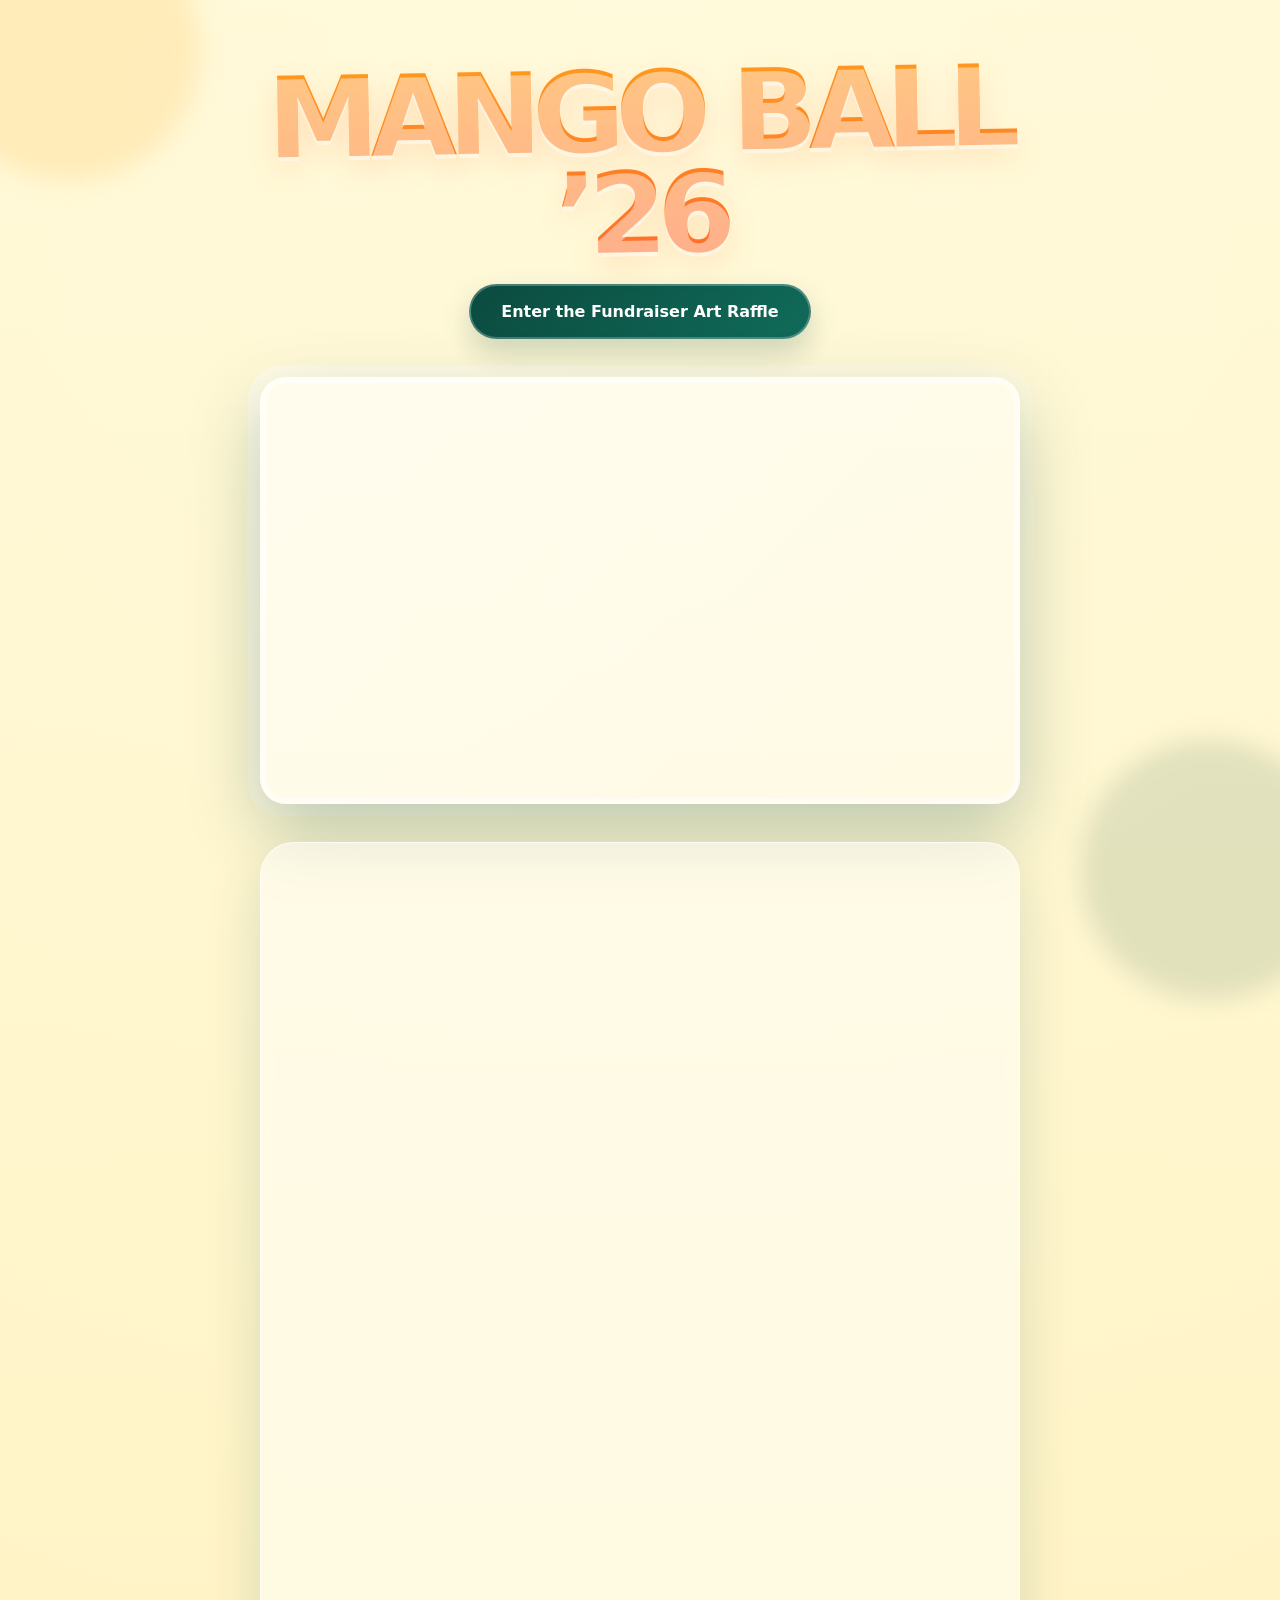
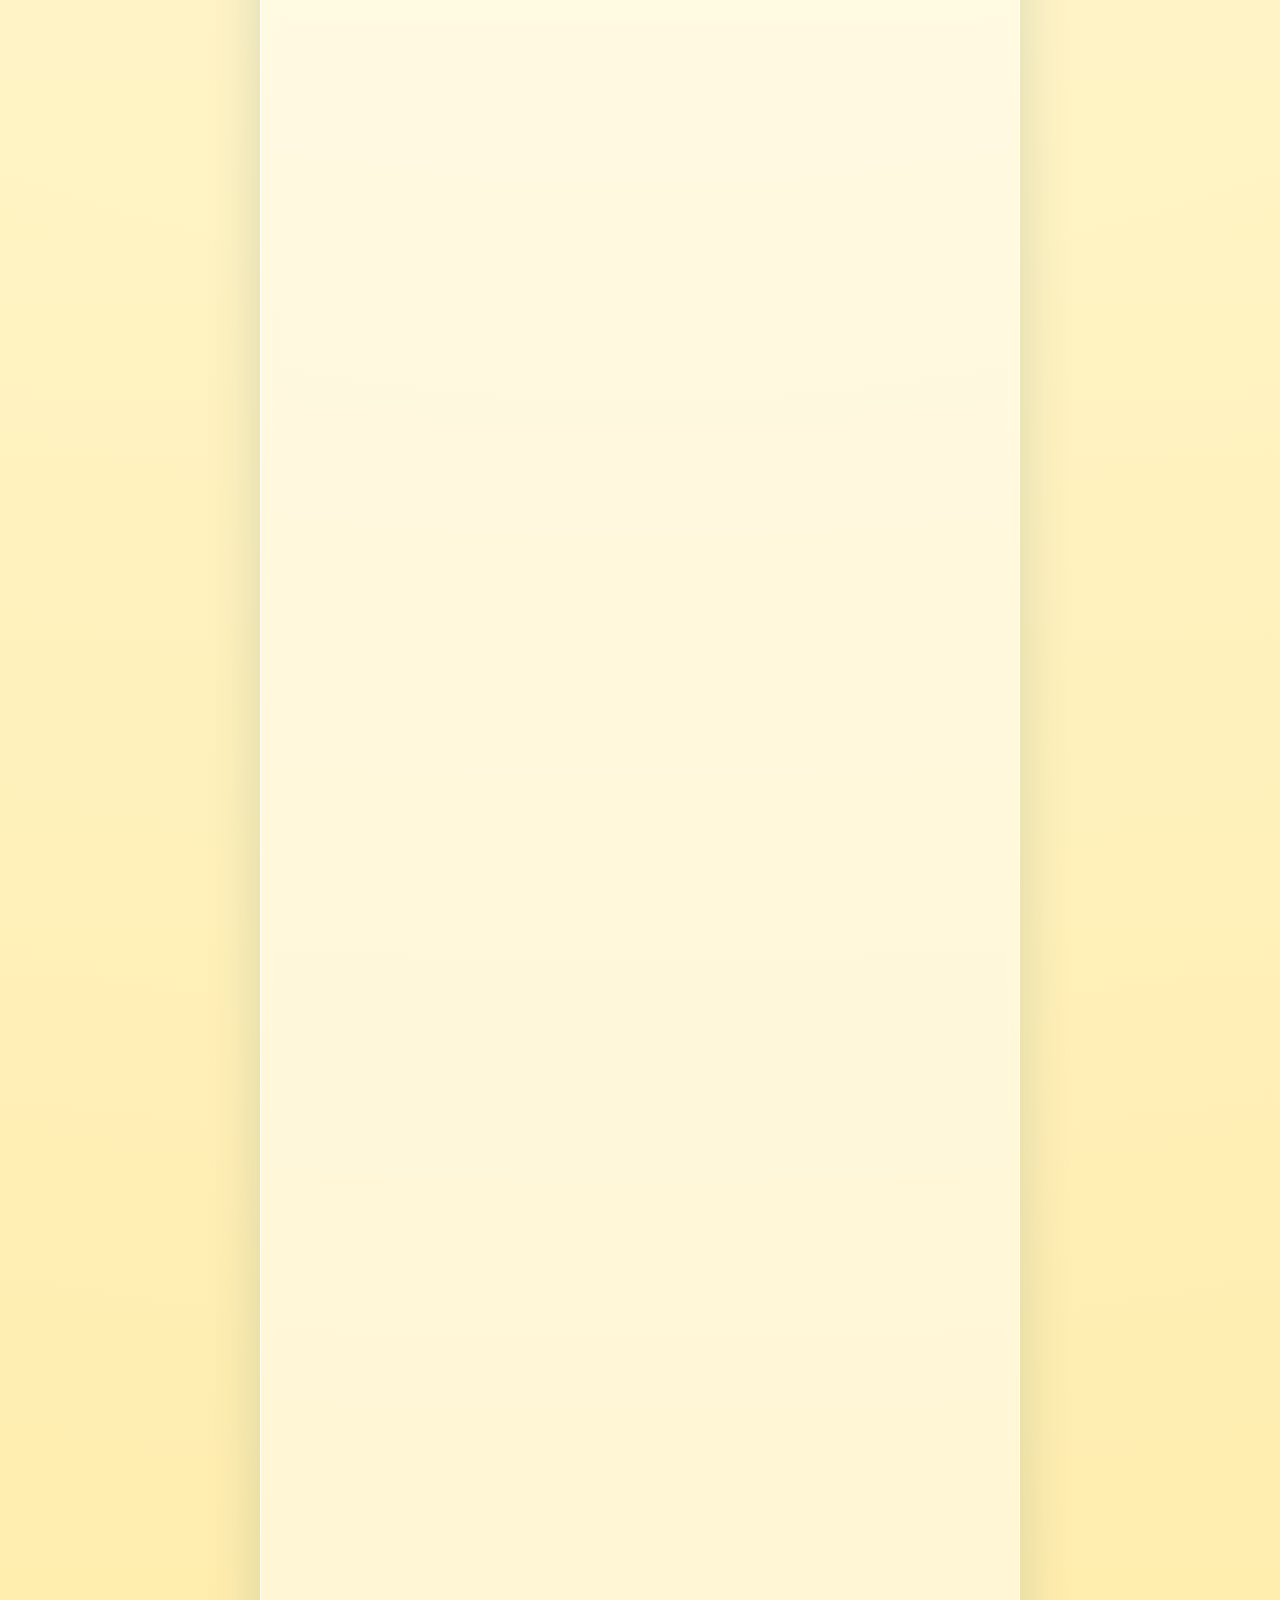
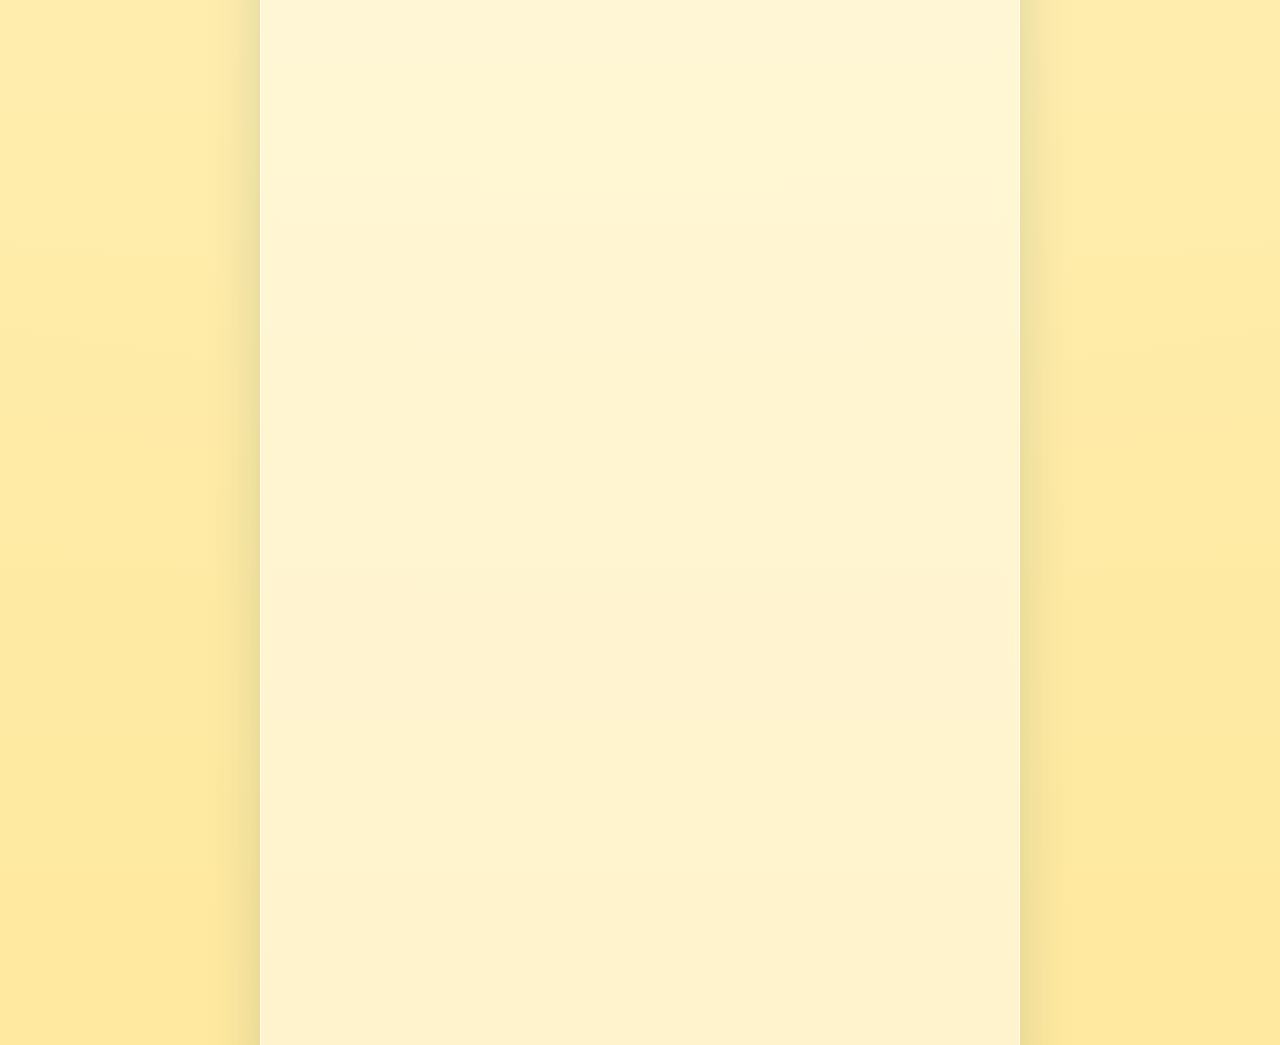
==== index.html @ f04a6823 "Update index.html" ====
<!DOCTYPE html>
<html lang="en">
<head>
  <meta charset="UTF-8" />
  <meta name="viewport" content="width=device-width, initial-scale=1.0" />

  <title>Mango Ball 2026</title>

  <!-- Helps the YouTube embed connect a little faster -->
  <link rel="preconnect" href="https://www.youtube-nocookie.com" />
  <link rel="preconnect" href="https://www.youtube.com" />
  <link rel="preconnect" href="https://i.ytimg.com" />

  <style>
    :root {
      --mango: #ffb32c;
      --orange: #ff7a2f;
      --leaf: #0b4b3f;
    }

    * {
      box-sizing: border-box;
    }

    body {
      margin: 0;
      min-height: 100vh;
      font-family: system-ui, -apple-system, BlinkMacSystemFont, "Segoe UI", sans-serif;
      background:
        radial-gradient(circle at top, rgba(255,255,255,0.35), transparent 40%),
        linear-gradient(180deg, #fff7c8 0%, #ffd76c 100%);
      color: var(--leaf);
      overflow-x: hidden;
    }

    body::before,
    body::after {
      content: "";
      position: fixed;
      width: 260px;
      height: 260px;
      border-radius: 50%;
      filter: blur(12px);
      z-index: -1;
      pointer-events: none;
    }

    body::before {
      top: -80px;
      left: -60px;
      background: rgba(255, 179, 44, 0.18);
    }

    body::after {
      bottom: -100px;
      right: -60px;
      background: rgba(11, 75, 63, 0.12);
    }

    .page {
      width: min(100%, 980px);
      margin: 0 auto;
      padding: 24px 18px 42px;
      text-align: center;
    }

    .top {
      margin-bottom: 28px;
      padding: 20px 12px 4px;
    }

    .eyebrow {
      display: inline-block;
      padding: 9px 16px;
      border-radius: 999px;
      background: rgba(255,255,255,0.5);
      backdrop-filter: blur(6px);
      border: 1px solid rgba(255,255,255,0.65);
      font-size: 0.8rem;
      font-weight: 800;
      letter-spacing: 0.08em;
      text-transform: uppercase;
      box-shadow: 0 10px 24px rgba(255, 179, 44, 0.16);
    }

    h1 {
      margin: 18px 0 20px;
      font-size: clamp(3.3rem, 12vw, 7rem);
      line-height: 0.9;
      letter-spacing: -0.08em;
      text-transform: uppercase;
      background: linear-gradient(180deg, #ff9a1f 0%, #ff6d2d 100%);
      -webkit-background-clip: text;
      -webkit-text-fill-color: transparent;
      text-shadow:
        0 4px 0 rgba(255,255,255,0.45),
        0 12px 30px rgba(255, 122, 47, 0.18);
      transform: rotate(-1deg);
    }

    .button {
      display: inline-block;
      padding: 16px 30px;
      border-radius: 999px;
      background: linear-gradient(135deg, var(--leaf), #106b59);
      color: white;
      text-decoration: none;
      font-weight: 800;
      font-size: 1rem;
      box-shadow: 0 14px 30px rgba(11, 75, 63, 0.2);
      border: 2px solid rgba(255,255,255,0.25);
      transition: transform 0.2s ease, box-shadow 0.2s ease;
    }

    .button:hover {
      transform: translateY(-2px);
      box-shadow: 0 18px 36px rgba(11, 75, 63, 0.28);
    }

    /* Video */
    .video-section {
      width: min(100%, 760px);
      margin: 34px auto 34px;
      position: relative;
    }

    .video-section::before {
      content: "";
      position: absolute;
      inset: -12px;
      border-radius: 34px;
      background: linear-gradient(135deg, rgba(255,255,255,0.4), rgba(255,255,255,0.08));
      z-index: -1;
    }

    .video-frame {
      position: relative;
      width: 100%;
      aspect-ratio: 16 / 9;
      overflow: hidden;
      border-radius: 26px;
      box-shadow: 0 28px 70px rgba(11, 75, 63, 0.28);
      border: 6px solid rgba(255,255,255,0.55);
      background: rgba(255,255,255,0.35);
    }

    .video-frame iframe {
      position: absolute;
      inset: 0;
      width: 100%;
      height: 100%;
      border: 0;
    }

    /* Credits */
    .credits {
      width: min(100%, 760px);
      margin: 38px auto 0;
      padding: 30px 22px;
      border-radius: 34px;
      background: rgba(255,255,255,0.48);
      border: 1px solid rgba(255,255,255,0.72);
      box-shadow: 0 22px 54px rgba(11, 75, 63, 0.16);
      backdrop-filter: blur(6px);
      text-align: left;
      content-visibility: auto;
      contain-intrinsic-size: 1400px;
    }

    .credits h2 {
      margin: 0 0 8px;
      text-align: center;
      font-size: clamp(2.2rem, 7vw, 4.2rem);
      line-height: 0.95;
      letter-spacing: -0.06em;
      text-transform: uppercase;
      color: var(--orange);
    }

    .credits-intro {
      margin: 0 auto 28px;
      max-width: 620px;
      text-align: center;
      font-weight: 750;
      font-size: 1.05rem;
      line-height: 1.45;
    }

    .credits-grid {
      display: grid;
      grid-template-columns: repeat(2, minmax(0, 1fr));
      gap: 18px;
    }

    .credit-card {
      padding: 20px;
      border-radius: 22px;
      background: rgba(255,255,255,0.5);
      border: 1px solid rgba(255,255,255,0.75);
    }

    .credit-card.wide {
      grid-column: 1 / -1;
    }

    .credit-card h3 {
      margin: 0 0 12px;
      color: var(--orange);
      font-size: 1rem;
      letter-spacing: 0.04em;
      text-transform: uppercase;
    }

    .credit-card p,
    .credit-card ul {
      margin: 0;
      font-size: 0.98rem;
      line-height: 1.5;
    }

    .credit-card ul {
      list-style: none;
      padding: 0;
      columns: 2;
      column-gap: 26px;
    }

    .credit-card li {
      break-inside: avoid;
      margin-bottom: 5px;
    }

    .closing {
      margin: 28px auto 0;
      max-width: 720px;
      text-align: center;
      font-weight: 850;
      font-size: 1.15rem;
      line-height: 1.45;
    }

    /* Smaller flyer beneath credits */
    .flyer-wrap {
      width: min(100%, 420px);
      margin: 34px auto 0;
      position: relative;
    }

    .flyer-wrap::before {
      content: "";
      position: absolute;
      inset: -10px;
      border-radius: 28px;
      background: linear-gradient(135deg, rgba(255,255,255,0.4), rgba(255,255,255,0.08));
      z-index: -1;
    }

    .flyer {
      width: 100%;
      display: block;
      border-radius: 20px;
      box-shadow: 0 20px 46px rgba(11, 75, 63, 0.22);
      border: 5px solid rgba(255,255,255,0.55);
    }

    @media (max-width: 700px) {
      .page {
        padding: 14px 8px 28px;
      }

      .top {
        padding: 8px 8px 0;
        margin-bottom: 18px;
      }

      .eyebrow {
        font-size: 0.72rem;
        padding: 8px 13px;
      }

      h1 {
        margin: 14px auto 18px;
        font-size: clamp(2.7rem, 14.5vw, 4.6rem);
        letter-spacing: -0.075em;
        line-height: 0.92;
        max-width: 95vw;
      }

      .button {
        width: min(100%, 360px);
        padding: 15px 20px;
        font-size: 0.95rem;
      }

      .video-section {
        width: min(100%, 360px);
        margin-top: 26px;
        margin-bottom: 30px;
      }

      .video-section::before {
        inset: -7px;
        border-radius: 22px;
      }

      .video-frame {
        border-radius: 16px;
        border-width: 4px;
      }

      .credits {
        width: min(100%, 360px);
        margin-top: 30px;
        padding: 22px 14px;
        border-radius: 24px;
      }

      .credits-grid {
        grid-template-columns: 1fr;
        gap: 14px;
      }

      .credit-card {
        padding: 16px;
        border-radius: 18px;
      }

      .credit-card ul {
        columns: 1;
      }

      .flyer-wrap {
        width: min(100%, 300px);
        margin-top: 28px;
      }

      .flyer-wrap::before {
        inset: -7px;
        border-radius: 22px;
      }

      .flyer {
        border-radius: 16px;
        border-width: 4px;
      }
    }
  </style>
</head>

<body>
  <main class="page">
    <section class="top">
      <h1>Mango Ball ’26</h1>

      <a class="button" href="https://www.zeffy.com/en-US/organizations/mango-ball">
        Enter the Fundraiser Art Raffle
      </a>
    </section>

    <section class="video-section" aria-label="Mango Ball video">
      <div class="video-frame">
        <iframe
          src="https://www.youtube-nocookie.com/embed/F3c6nmSqf4I?rel=0&modestbranding=1&playsinline=1"
          title="Mango Ball video"
          loading="lazy"
          allow="accelerometer; autoplay; clipboard-write; encrypted-media; gyroscope; picture-in-picture; web-share"
          referrerpolicy="strict-origin-when-cross-origin"
          allowfullscreen>
        </iframe>
      </div>
    </section>

    <section class="credits" aria-labelledby="credits-title">
      <h2 id="credits-title">Credits</h2>

      <p class="credits-intro">
        Endless love and gratitude to everyone who helped make the ball happen.
      </p>

      <div class="credits-grid">
        <article class="credit-card">
          <h3>Venue</h3>
          <p>Logan Moises</p>
        </article>

        <article class="credit-card">
          <h3>DJs</h3>
          <ul>
            <li>Cereza</li>
            <li>Pressure Point</li>
            <li>Saturnsarii</li>
            <li>Pink Bone</li>
            <li>Java Plum</li>
            <li>Duun</li>
            <li>Fear of Corners</li>
            <li>Egyptian Helicopter</li>
            <li>Xilla</li>
          </ul>
        </article>

        <article class="credit-card">
          <h3>Flyer</h3>
          <p>Shelby Slayden</p>
        </article>

        <article class="credit-card">
          <h3>Audio Visual</h3>
          <ul>
            <li>Victor Princiotta — Wave Ray Productions</li>
            <li>Gavin J Burnett</li>
            <li>Derek Gabaldon</li>
            <li>Nick Harrington</li>
            <li>Benjamin Chomitz</li>
          </ul>
        </article>

        <article class="credit-card wide">
          <h3>Art</h3>
          <ul>
            <li>Penny Crane — Mango Disco Balls</li>
            <li>Jennie Perri &amp; Fernando Torres — Fortune Booth</li>
            <li>Marlee Gleiberman &amp; Adriana Riley — Mango Tree Sculpture</li>
            <li>Catherine Crotty — Wish Station</li>
            <li>Benjamin Chomitz — Mango Cam photos</li>
            <li>Allyssa Cili — Miniature Bug Mango Disco</li>
            <li>Amanda Lewan — Mango Mirrors</li>
            <li>Sara Haley — Mango-toe Booth</li>
            <li>Cory Penca — Mango Dome</li>
            <li>CC &amp; Shelby Slayden — Syd the Seed</li>
            <li>O, Miami — Mango Poems &amp; Fruit Stickers</li>
            <li>Monica Berra — Fruit picker lamps</li>
            <li>Derek Gabaldon — DJ Booth Spinning Logo Projection</li>
            <li>Francesca Hawthorne — Poem box</li>
            <li>Jared Simon — Make up your own title jared</li>
            <li>Kayla Delacerda — Mango Video Projections</li>
          </ul>
        </article>

        <article class="credit-card">
          <h3>Silent Art Auction</h3>
          <ul>
            <li>Jayme Kaye Gershen</li>
            <li>Orlando Castro</li>
            <li>Magnus Sodamin</li>
            <li>Thomas Bils</li>
            <li>Sam Speed</li>
            <li>Benjamin Chomitz</li>
          </ul>
        </article>

        <article class="credit-card">
          <h3>Decor</h3>
          <ul>
            <li>Catherine Crotty</li>
            <li>Penny Crane</li>
            <li>Derek Gabaldon</li>
            <li>Victor Princiotta — Wave Ray Productions</li>
            <li>Emery Matson</li>
            <li>Logan Moises</li>
            <li>Laura Hinkes</li>
            <li>Marlee Gleiberman</li>
            <li>Adriana Riley</li>
          </ul>
        </article>

        <article class="credit-card">
          <h3>Fundraiser Art Raffle</h3>
          <ul>
            <li>Magnus Sodamin</li>
            <li>James Jackman</li>
            <li>Thomas Bils</li>
            <li>Benjamin Chomitz</li>
          </ul>
        </article>

        <article class="credit-card wide">
          <h3>Food and Drink</h3>
          <ul>
            <li>Sam Kraft — Chawargaritas, coolers, ice &amp; custom color changing mood cups</li>
            <li>Marshall Hendrickson &amp; Valeria Alvarez/Peel — Mango soft serve</li>
            <li>Sam Speed — Empanadas</li>
            <li>CC &amp; Kris Wessel — Sandwiches</li>
            <li>Alan Alarcon/Cardinal Film Lab — Water jugs</li>
            <li>Christian Kamrath &amp; Ana Tarano — Water bottles</li>
            <li>Jennie Perri — Mango jello shots</li>
            <li>Marin Dearie — Tajin jello shots</li>
            <li>Amanda Lewan — Mango sticky rice</li>
            <li>Megan Diaz — Mango fizz</li>
            <li>Natasha Tomchin/Beatriz Chachamovits — Mango cheesecake</li>
            <li>Simon Caicedo/El Bagel — Bagels</li>
            <li>Fernando Diaz — Spanish Tortilla</li>
            <li>Bella Reyes — Boiled peanut mango salsa</li>
            <li>Katie Reid — Beer keg</li>
            <li>Mystery! Who made this? — Butter mochi</li>
            <li>Lucas Cravero — BRĒZ</li>
            <li>Evan Marcus — Chawar</li>
            <li>Jayme Kaye Gershen — Mango bread</li>
            <li>James Jackman — Pizza</li>
            <li>Kelsey Flitter — Lychee martini</li>
            <li>Sarah Hinkes — Mango shells</li>
            <li>Janet Penca — Mango Salsa</li>
            <li>Bagel — Mango cocktail thing</li>
            <li>Adam Gersten — Bar support</li>
          </ul>
        </article>

        <article class="credit-card wide">
          <h3>Set Up</h3>
          <ul>
            <li>Adriana Riley</li>
            <li>Alan Alarcon</li>
            <li>Alejandro Villegas</li>
            <li>Allyssa Cili</li>
            <li>Amanda Lewan</li>
            <li>Ana Paz</li>
            <li>Beatriz Chachamovits</li>
            <li>Bella Reyes</li>
            <li>Benjamin Chomitz</li>
            <li>Bradley Schneider</li>
            <li>Cailen Caplan</li>
            <li>Catherine Crotty</li>
            <li>CC</li>
            <li>Cory Penca</li>
            <li>Derek Gabaldon</li>
            <li>Emery Matson</li>
            <li>Fernando Diaz</li>
            <li>Fernando Torres</li>
            <li>Haiwen</li>
            <li>Hannah Blizzard</li>
            <li>Jared Simon</li>
            <li>Jennie Perri</li>
            <li>Kris Wessel</li>
            <li>Lauren Reilly</li>
            <li>Logan Moises</li>
            <li>Marin Dearie</li>
            <li>Marlee Gleiberman</li>
            <li>Marlon Ammann</li>
            <li>Megan Diaz</li>
            <li>Monica Berra</li>
            <li>Naomi Davis</li>
            <li>Natasha Portuondo</li>
            <li>Nick Harrington</li>
            <li>Penny Crane</li>
            <li>Sam Kraft</li>
            <li>Sam Speed</li>
            <li>Sandy Heyaime</li>
            <li>Sara Haley</li>
            <li>Sarah Hinkes</li>
            <li>Shelby Slayden</li>
            <li>Thomas Bils</li>
          </ul>
        </article>

        <article class="credit-card wide">
          <h3>Break Down and Clean Up</h3>
          <ul>
            <li>Adriana Riley</li>
            <li>Alejandro Villegas</li>
            <li>Alexander Hayes</li>
            <li>Alexis Reynolds</li>
            <li>Amanda Lewan</li>
            <li>Ana Tarano</li>
            <li>Benjamin Chomitz</li>
            <li>Cailen Caplan</li>
            <li>Catherine Crotty</li>
            <li>Corinna Wollmann</li>
            <li>Cory Penca</li>
            <li>Derek Gabaldon</li>
            <li>Fernando Torres</li>
            <li>Haiwen</li>
            <li>Jared Simon</li>
            <li>Jennie Perri</li>
            <li>Lauren Reilly</li>
            <li>Logan Moises</li>
            <li>Marlee Gleiberman</li>
            <li>Megan Diaz</li>
            <li>Monica Berra</li>
            <li>Monica Rasmussen</li>
            <li>Natasha Portuondo</li>
            <li>Nick Harrington</li>
            <li>Penny Crane</li>
            <li>Sam Kraft</li>
            <li>Sam Speed</li>
            <li>Sandy Heyaime</li>
            <li>Sara Haley</li>
            <li>Sarah Hinkes</li>
            <li>Shelby Slayden</li>
            <li>Victor Princiotta</li>
          </ul>
        </article>
      </div>

      <p class="closing">
        If we missed anyone we are sorry and we love you!<br />
        Mango Ball Forever
      </p>
    </section>

    <section class="flyer-wrap" aria-label="Mango Ball flyer">
      <img
        class="flyer"
        src="Mango_Ball2026.JPG"
        alt="Mango Ball 2026 flyer"
        loading="lazy"
        decoding="async"
      />
    </section>
  </main>
</body>
</html>
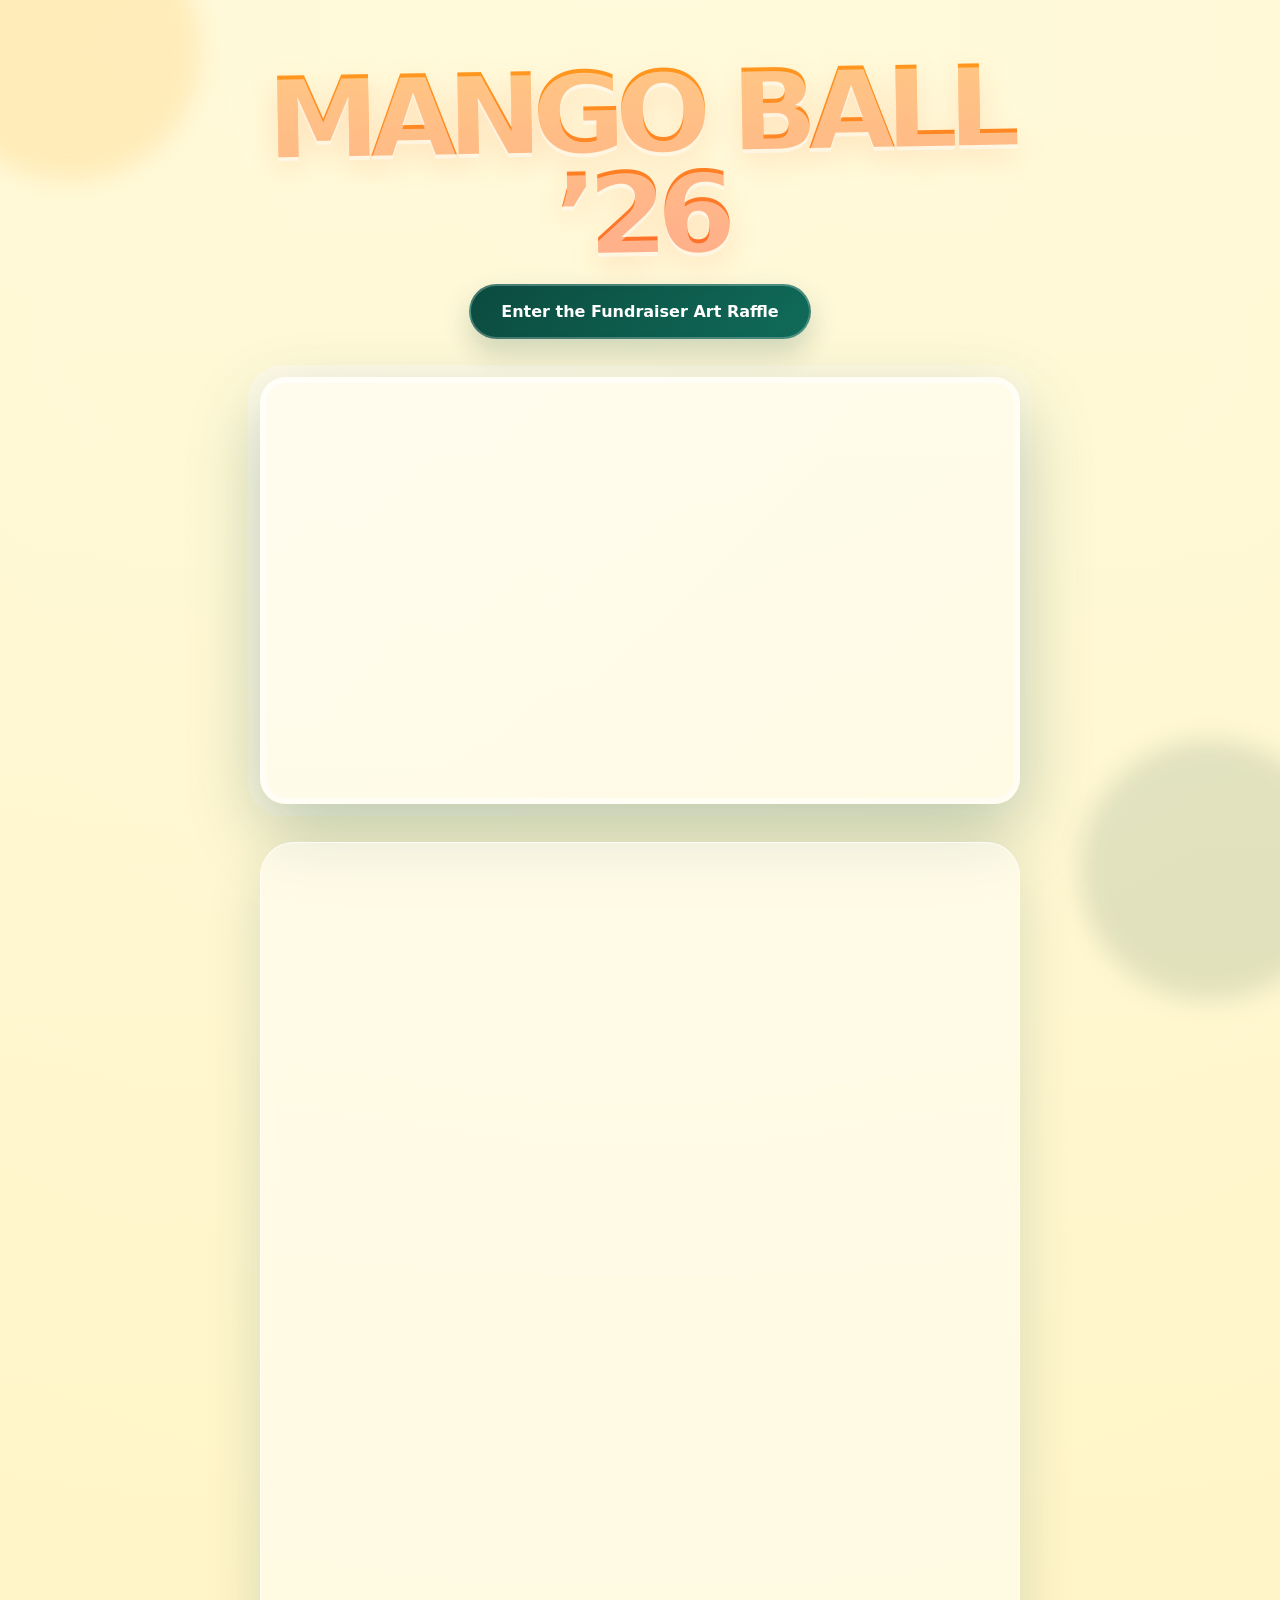
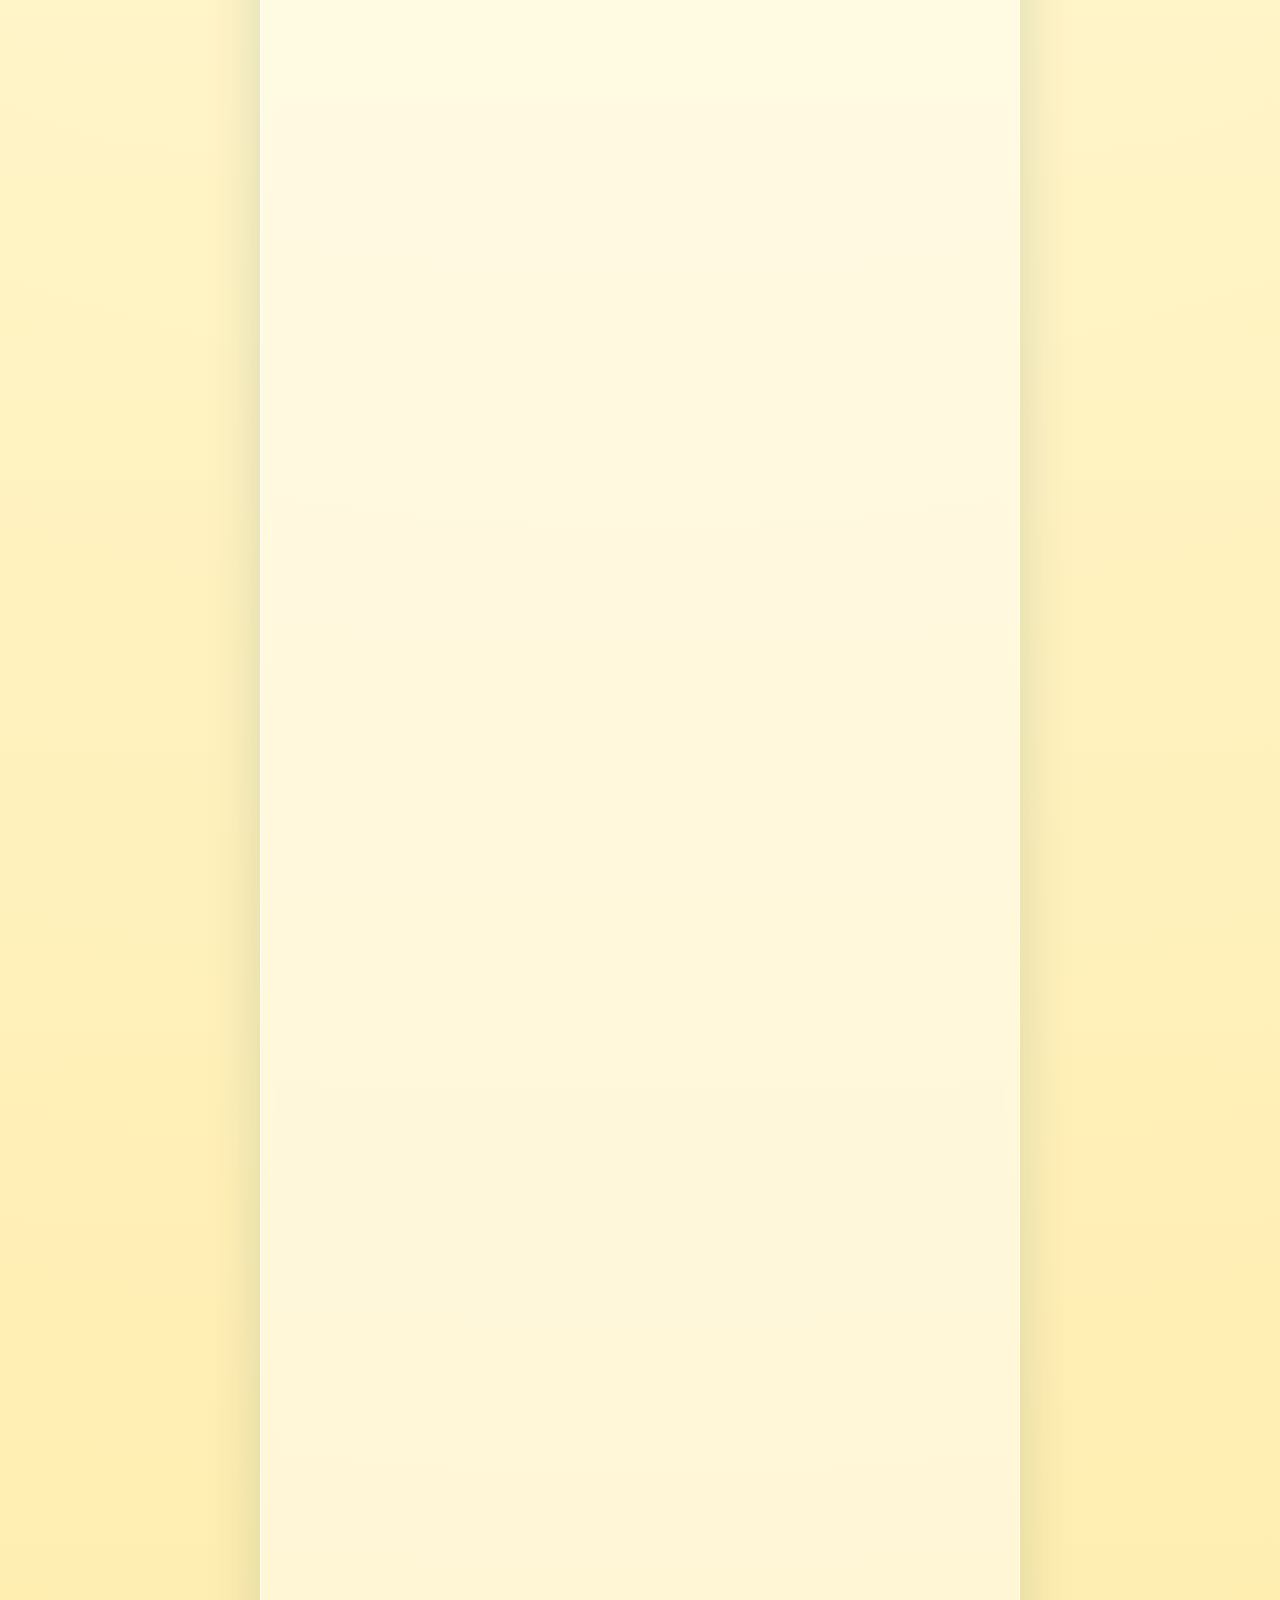
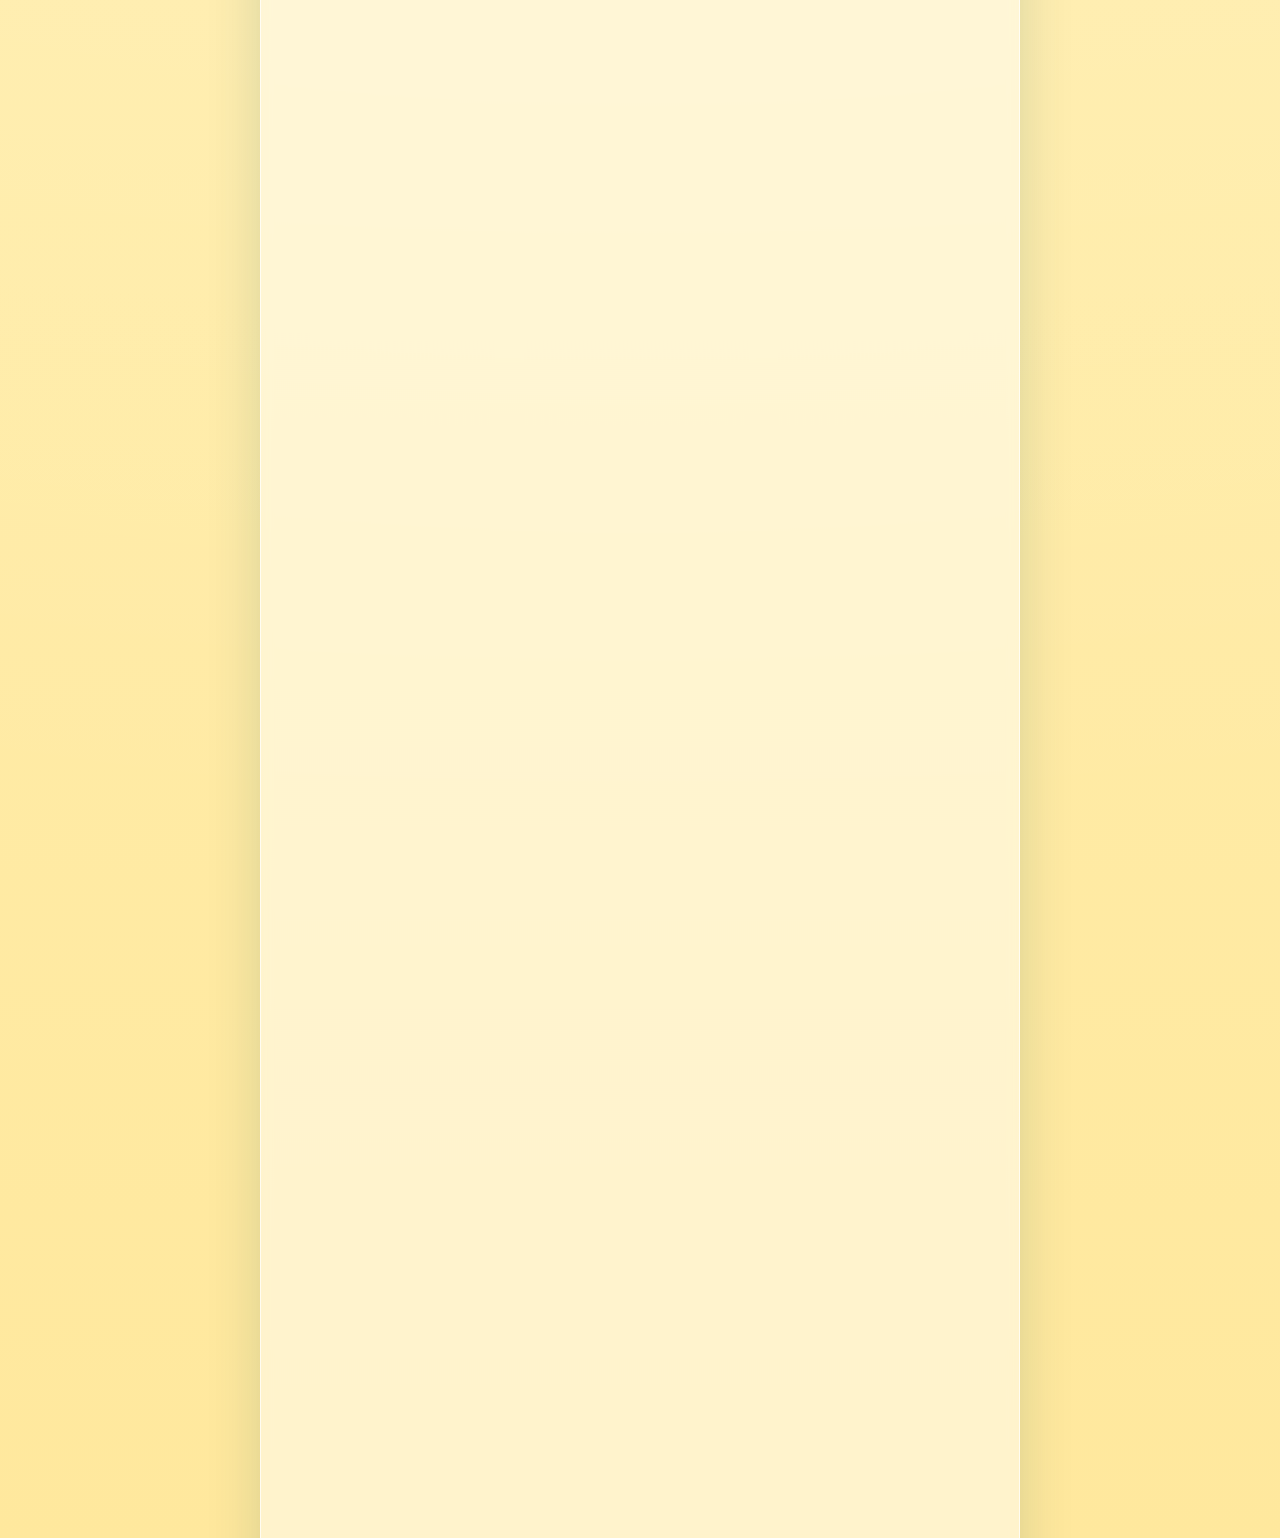
==== commit 13469877: "Update index.html" ====
--- a/index.html
+++ b/index.html
@@ -599,7 +599,7 @@
     <section class="flyer-wrap" aria-label="Mango Ball flyer">
       <img
         class="flyer"
-        src="Mango_Ball2026.JPG"
+        src="Mango_Ball2026small.JPG"
         alt="Mango Ball 2026 flyer"
         loading="lazy"
         decoding="async"
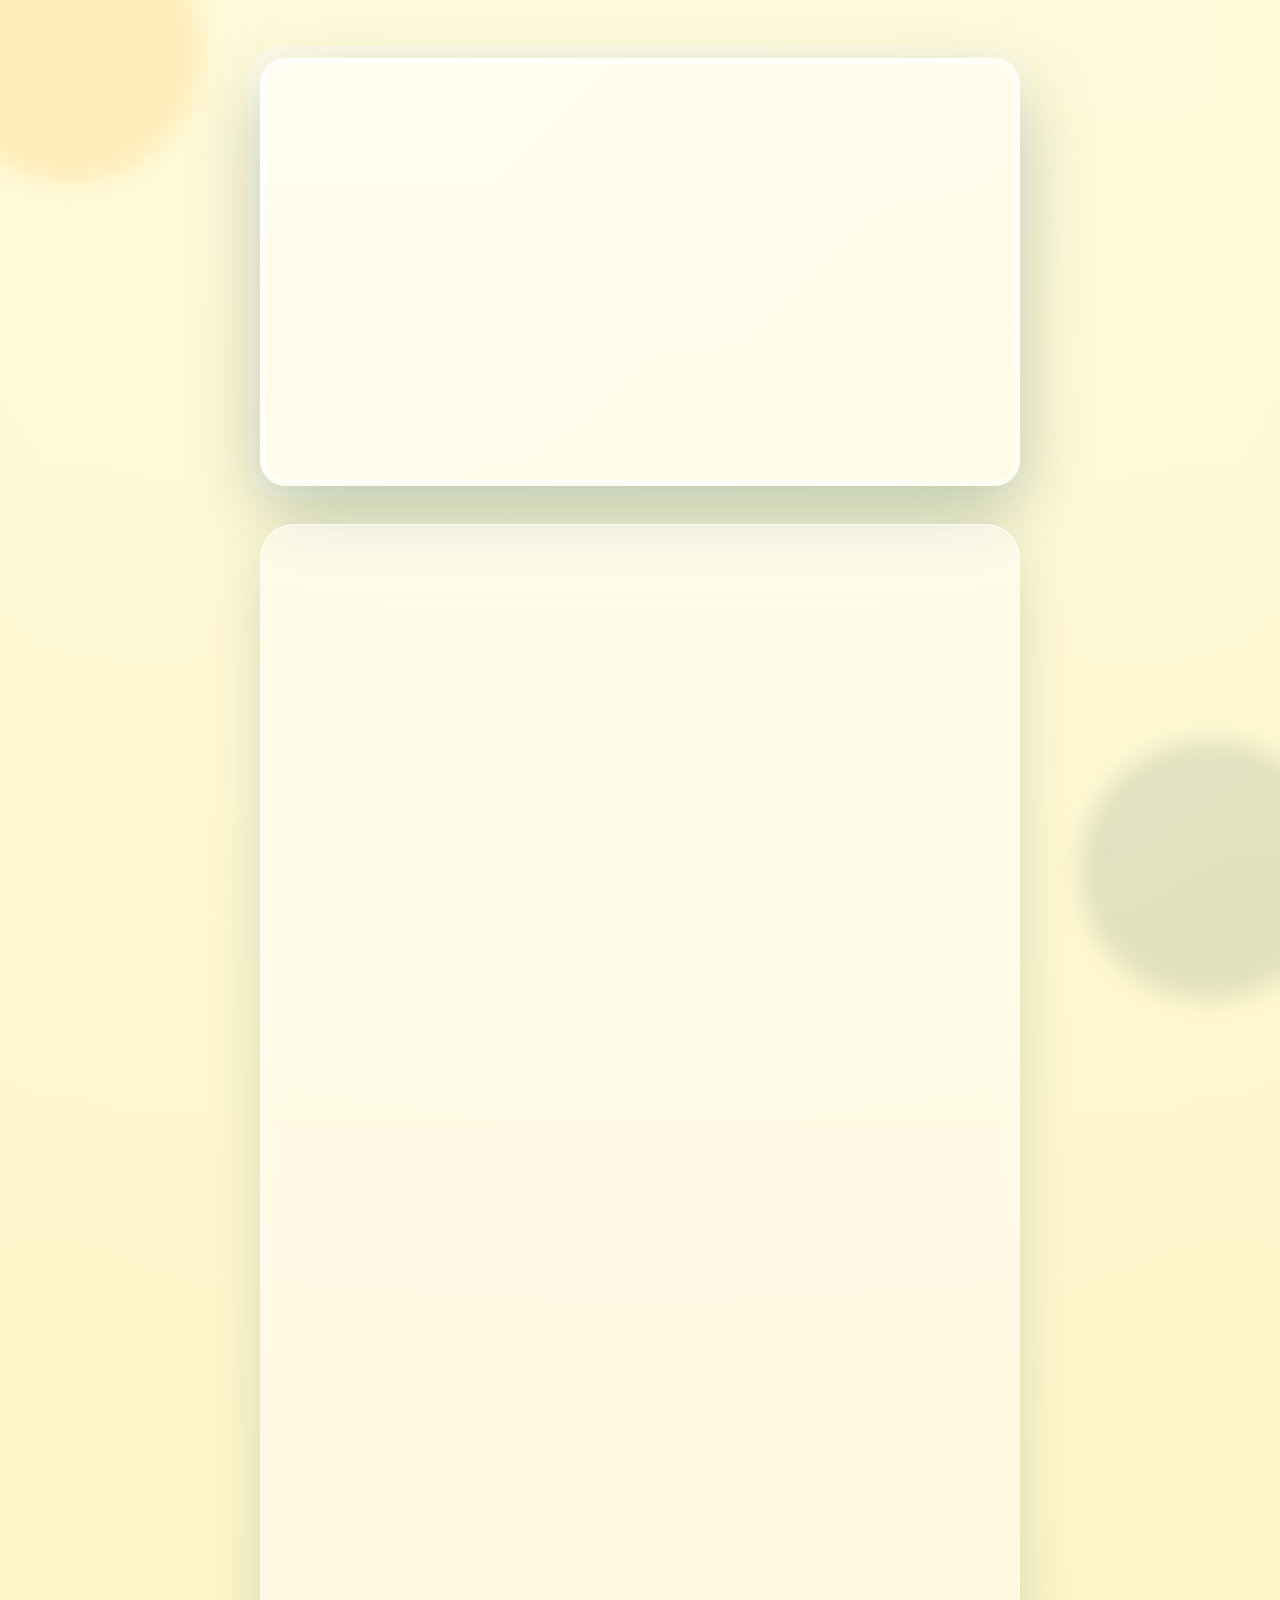
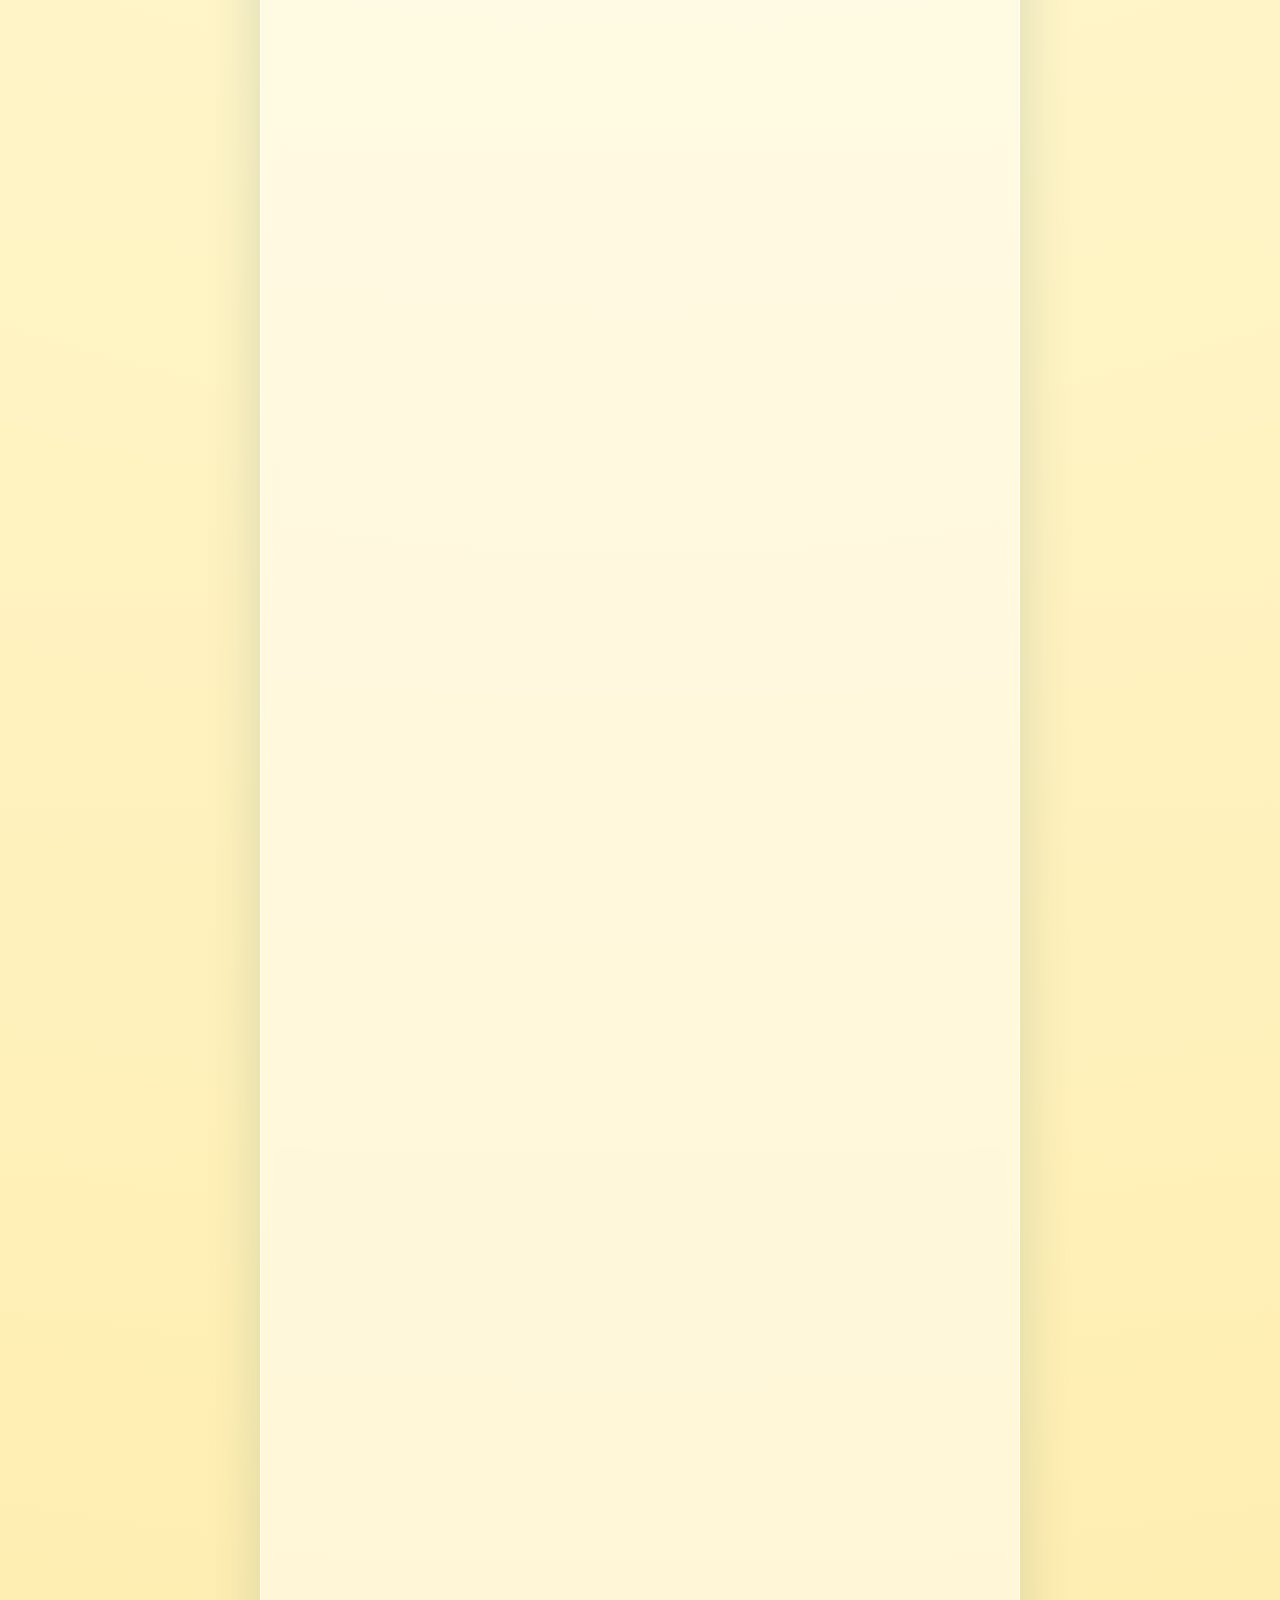
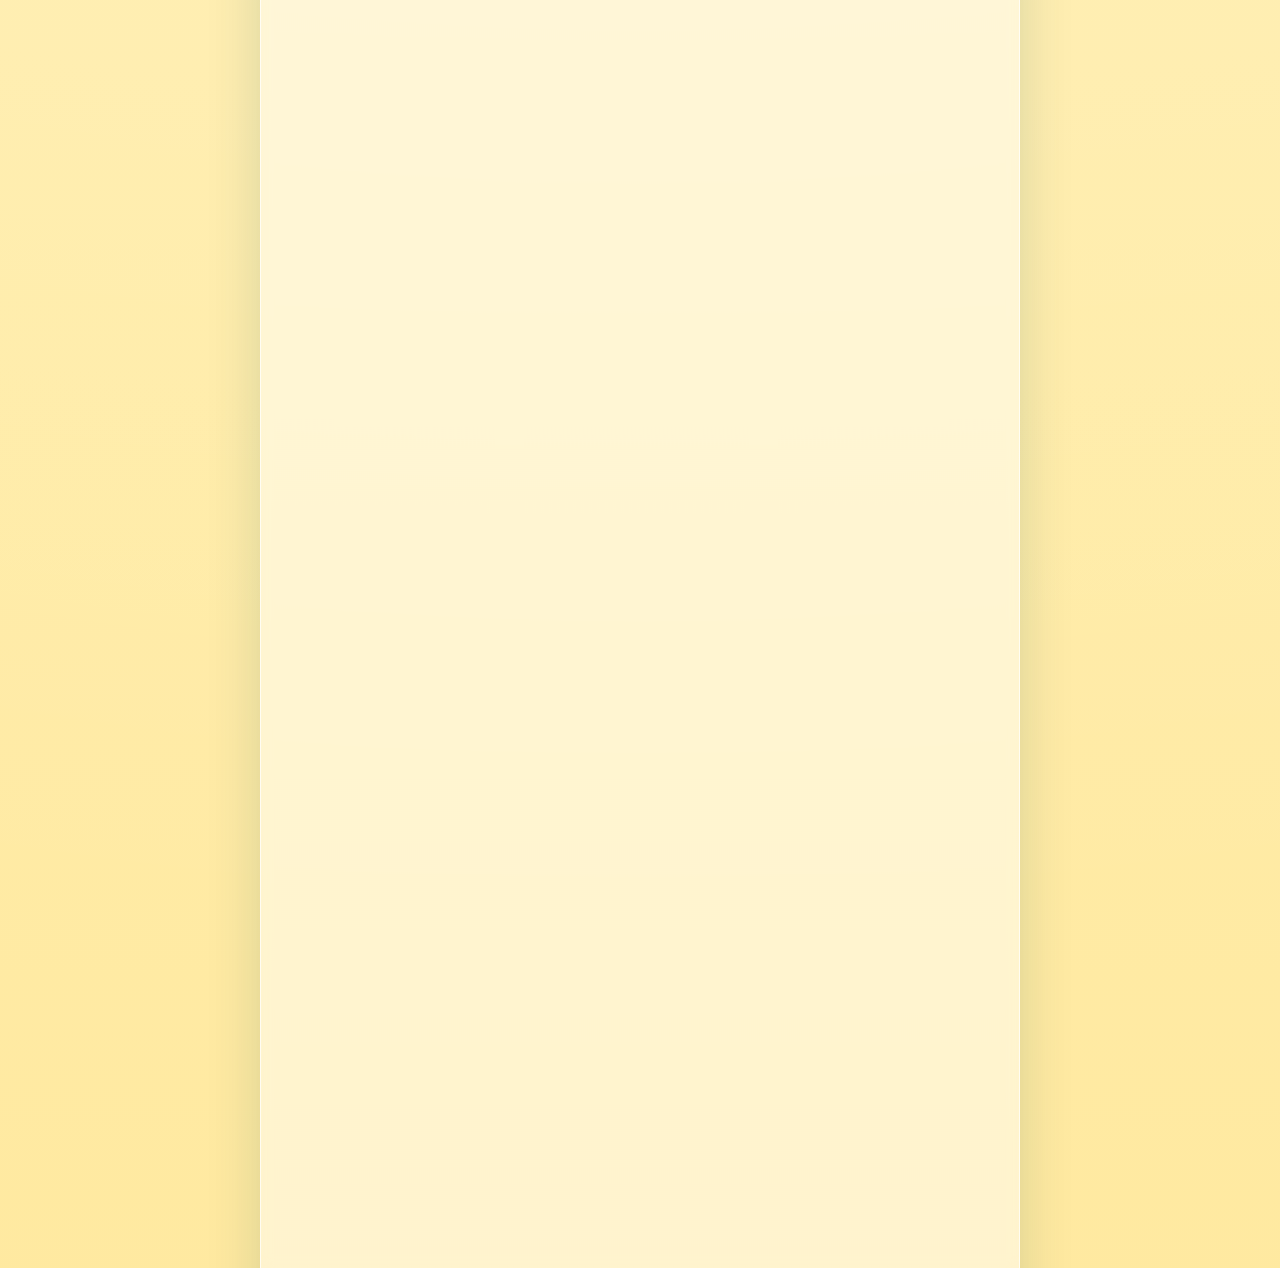
==== commit 209f36fa: "Update index.html" ====
--- a/index.html
+++ b/index.html
@@ -349,13 +349,6 @@
 
 <body>
   <main class="page">
-    <section class="top">
-      <h1>Mango Ball ’26</h1>
-
-      <a class="button" href="https://www.zeffy.com/en-US/organizations/mango-ball">
-        Enter the Fundraiser Art Raffle
-      </a>
-    </section>
 
     <section class="video-section" aria-label="Mango Ball video">
       <div class="video-frame">
@@ -374,7 +367,7 @@
       <h2 id="credits-title">Credits</h2>
 
       <p class="credits-intro">
-        Endless love and gratitude to everyone who helped make the ball happen.
+        This year we had 70+ individuals and business help make Mango Ball Happen. Endless love and gratitude to everyone who helped, everyone who participated in the raffle, and everyone who came and danced with us.
       </p>
 
       <div class="credits-grid">
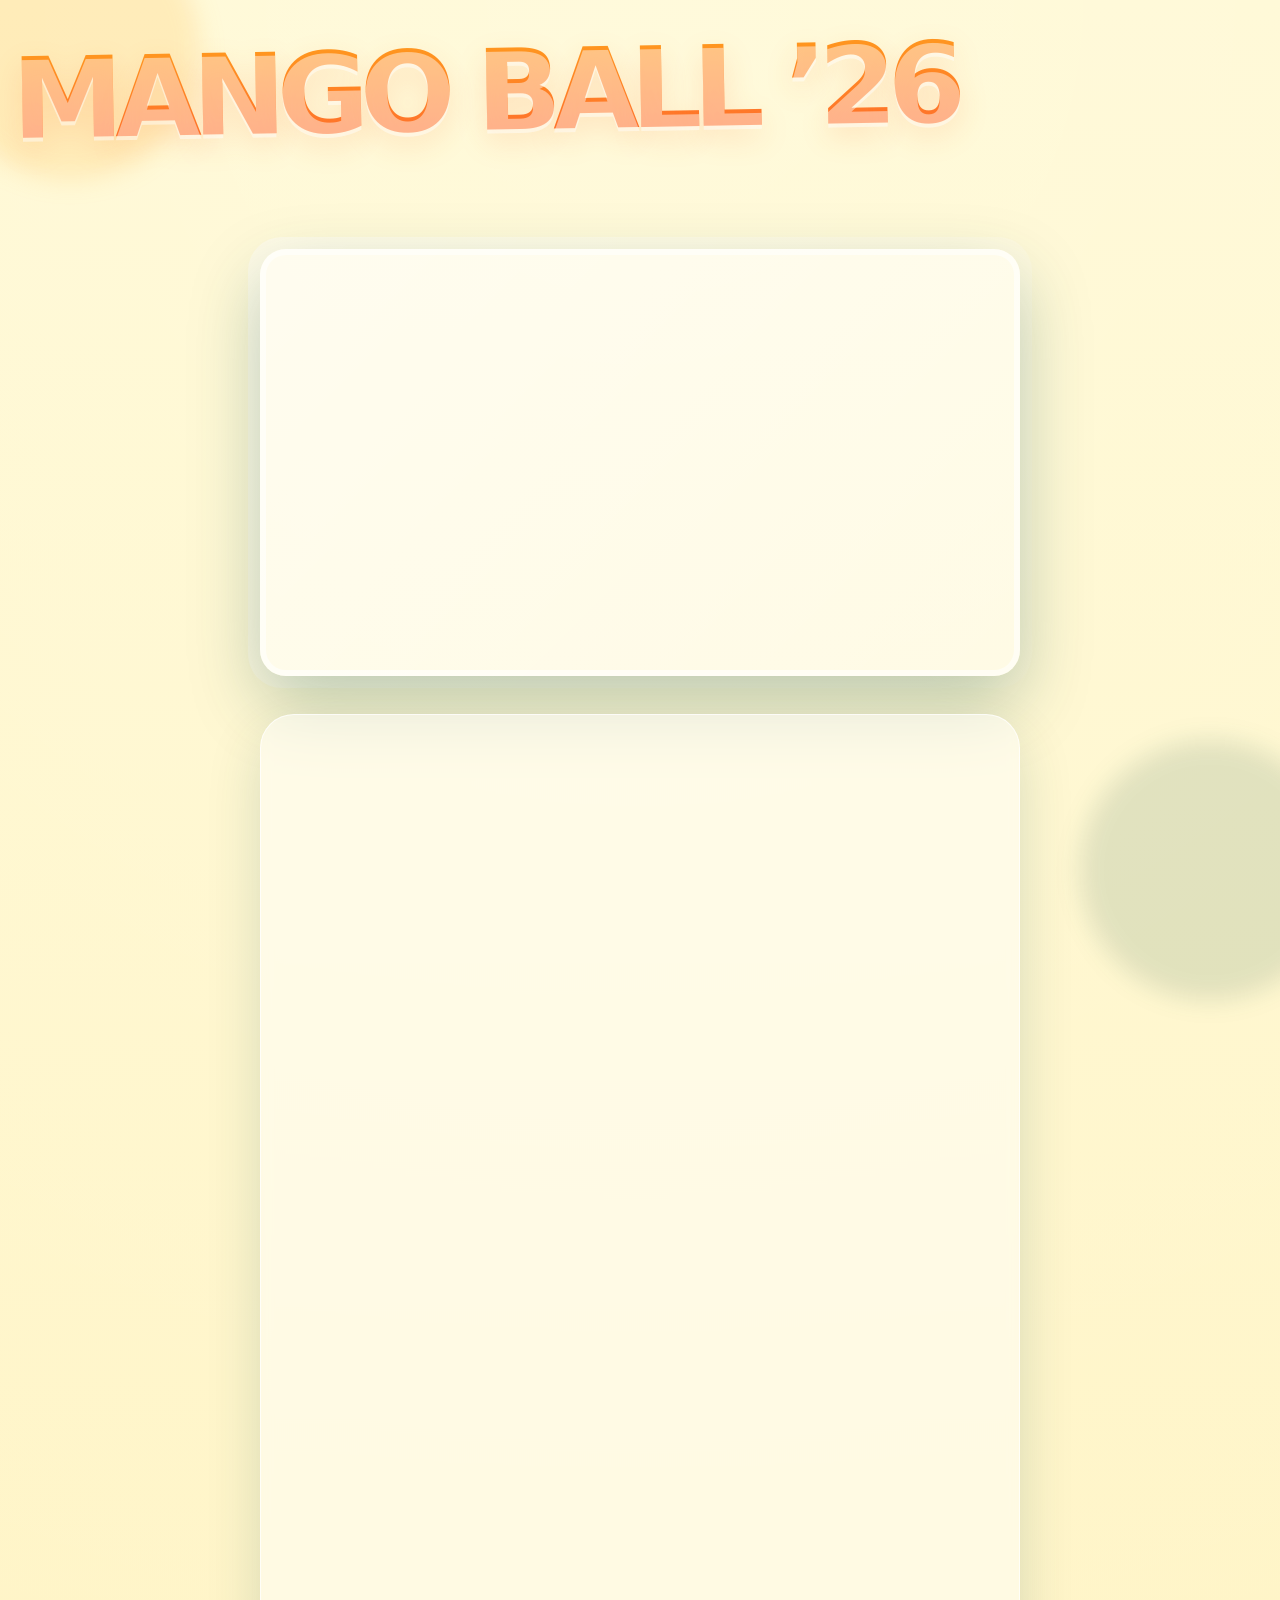
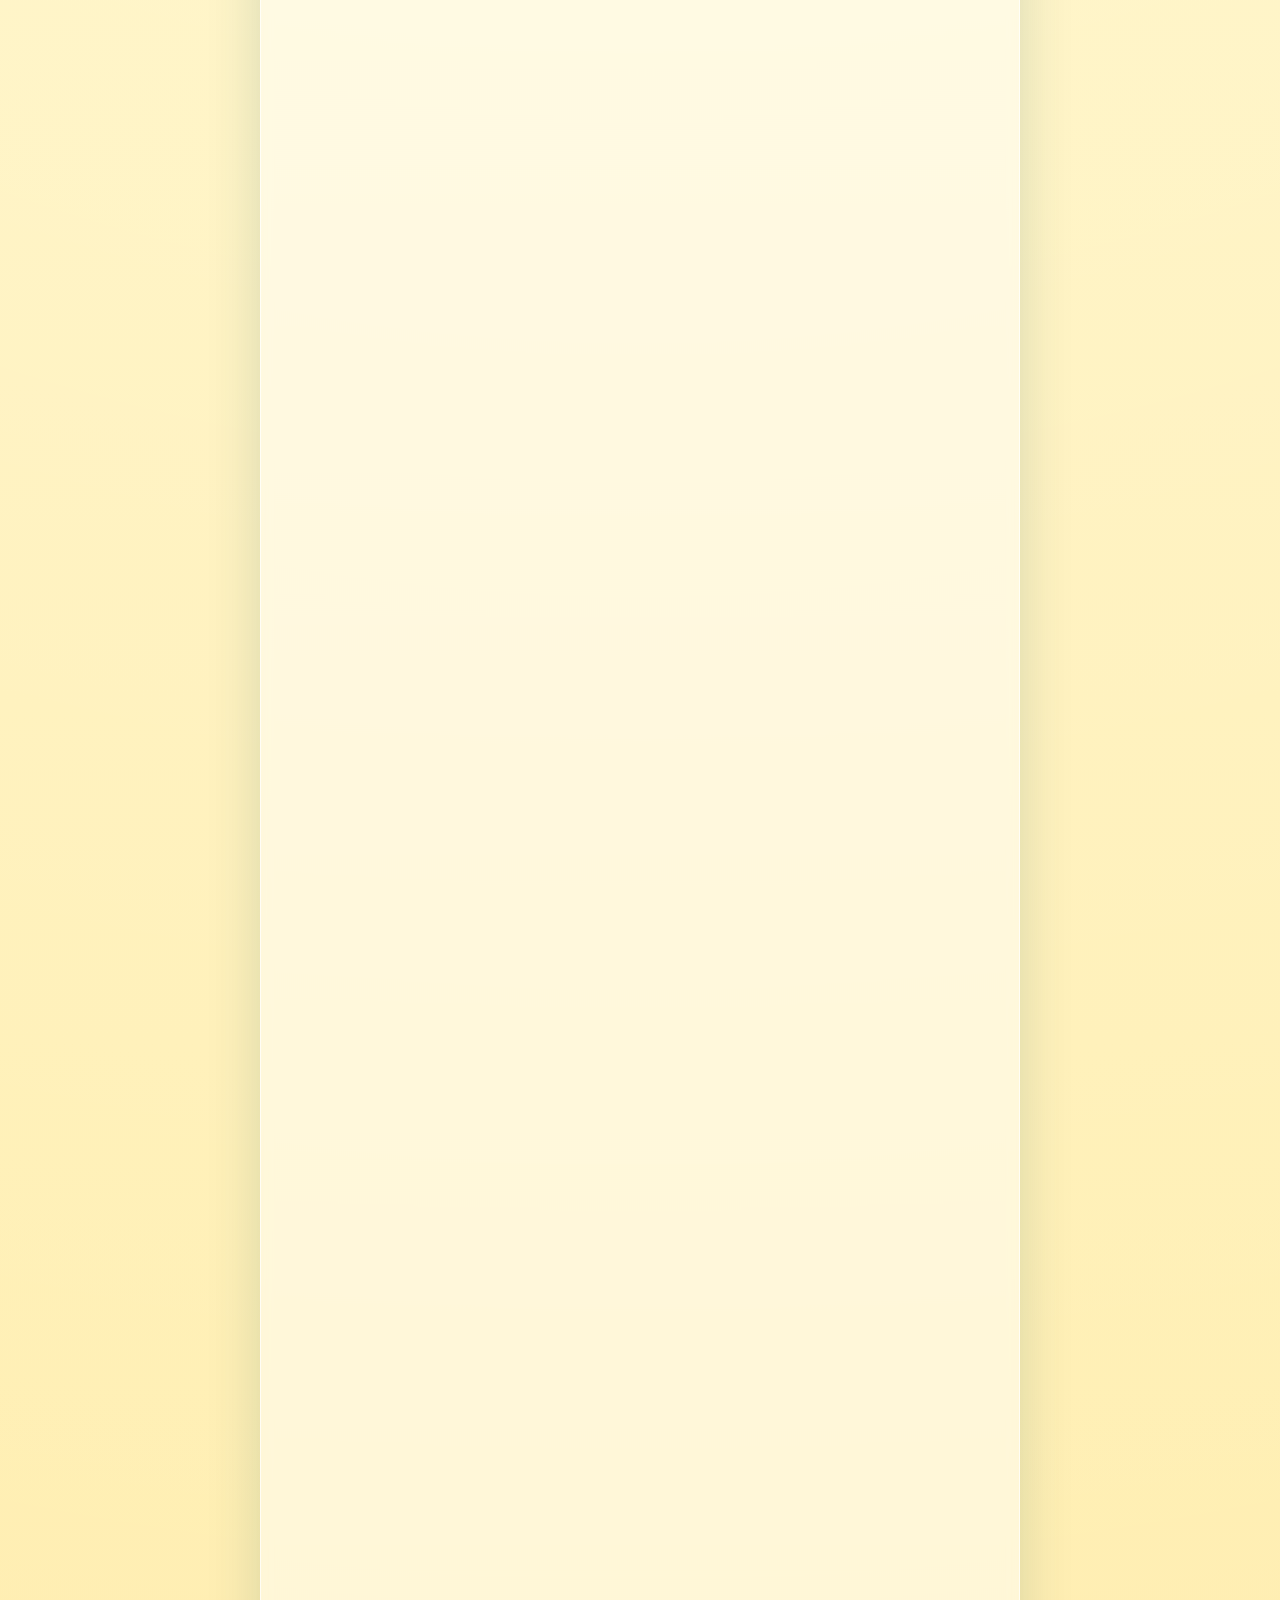
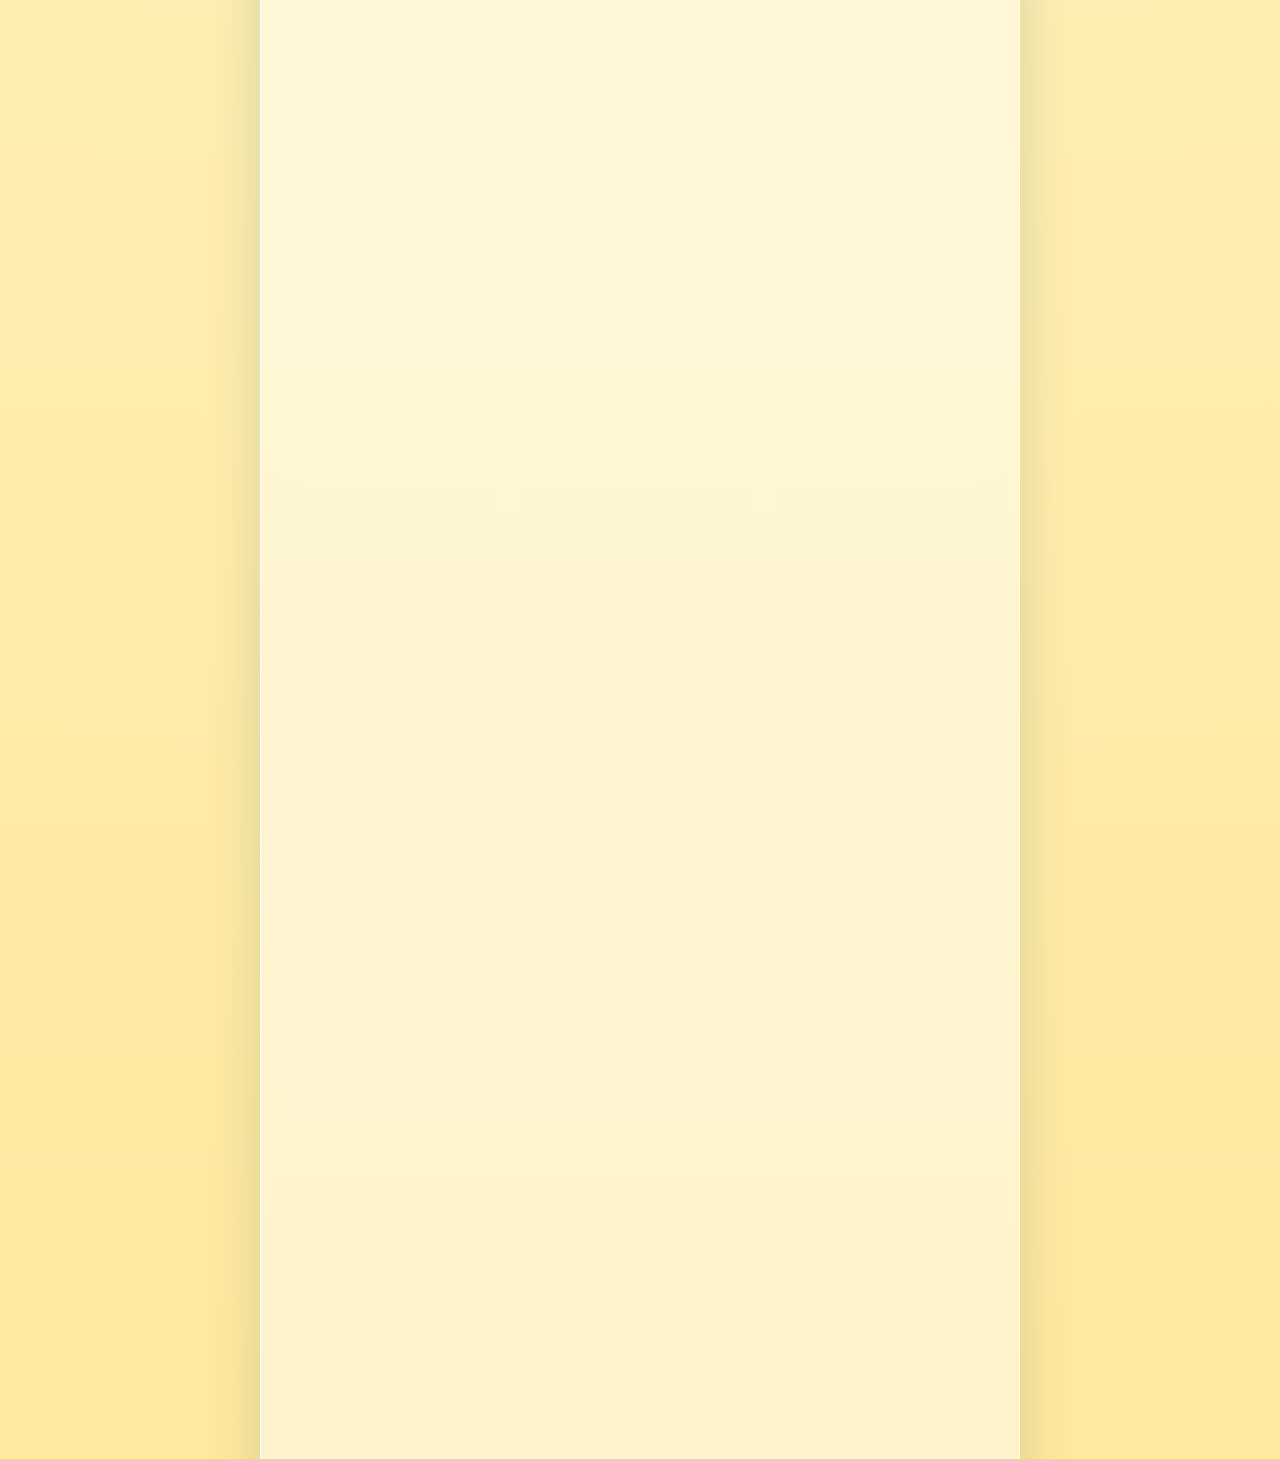
==== commit a96f2650: "Fix grammar in credits paragraph Corrected grammatical error in credits section." ====
--- a/index.html
+++ b/index.html
@@ -5,6 +5,10 @@
   <meta name="viewport" content="width=device-width, initial-scale=1.0" />
 
   <title>Mango Ball 2026</title>
+  
+  <section class="top">
+    <h1>Mango Ball ’26</h1>
+  </section>
 
   <!-- Helps the YouTube embed connect a little faster -->
   <link rel="preconnect" href="https://www.youtube-nocookie.com" />
@@ -367,7 +371,7 @@
       <h2 id="credits-title">Credits</h2>
 
       <p class="credits-intro">
-        This year we had 70+ individuals and business help make Mango Ball Happen. Endless love and gratitude to everyone who helped, everyone who participated in the raffle, and everyone who came and danced with us.
+        This year we had 70+ individuals and businesses help make Mango Ball Happen. Endless love and gratitude to everyone who helped, everyone who participated in the raffle, and everyone who came and danced with us.
       </p>
 
       <div class="credits-grid">
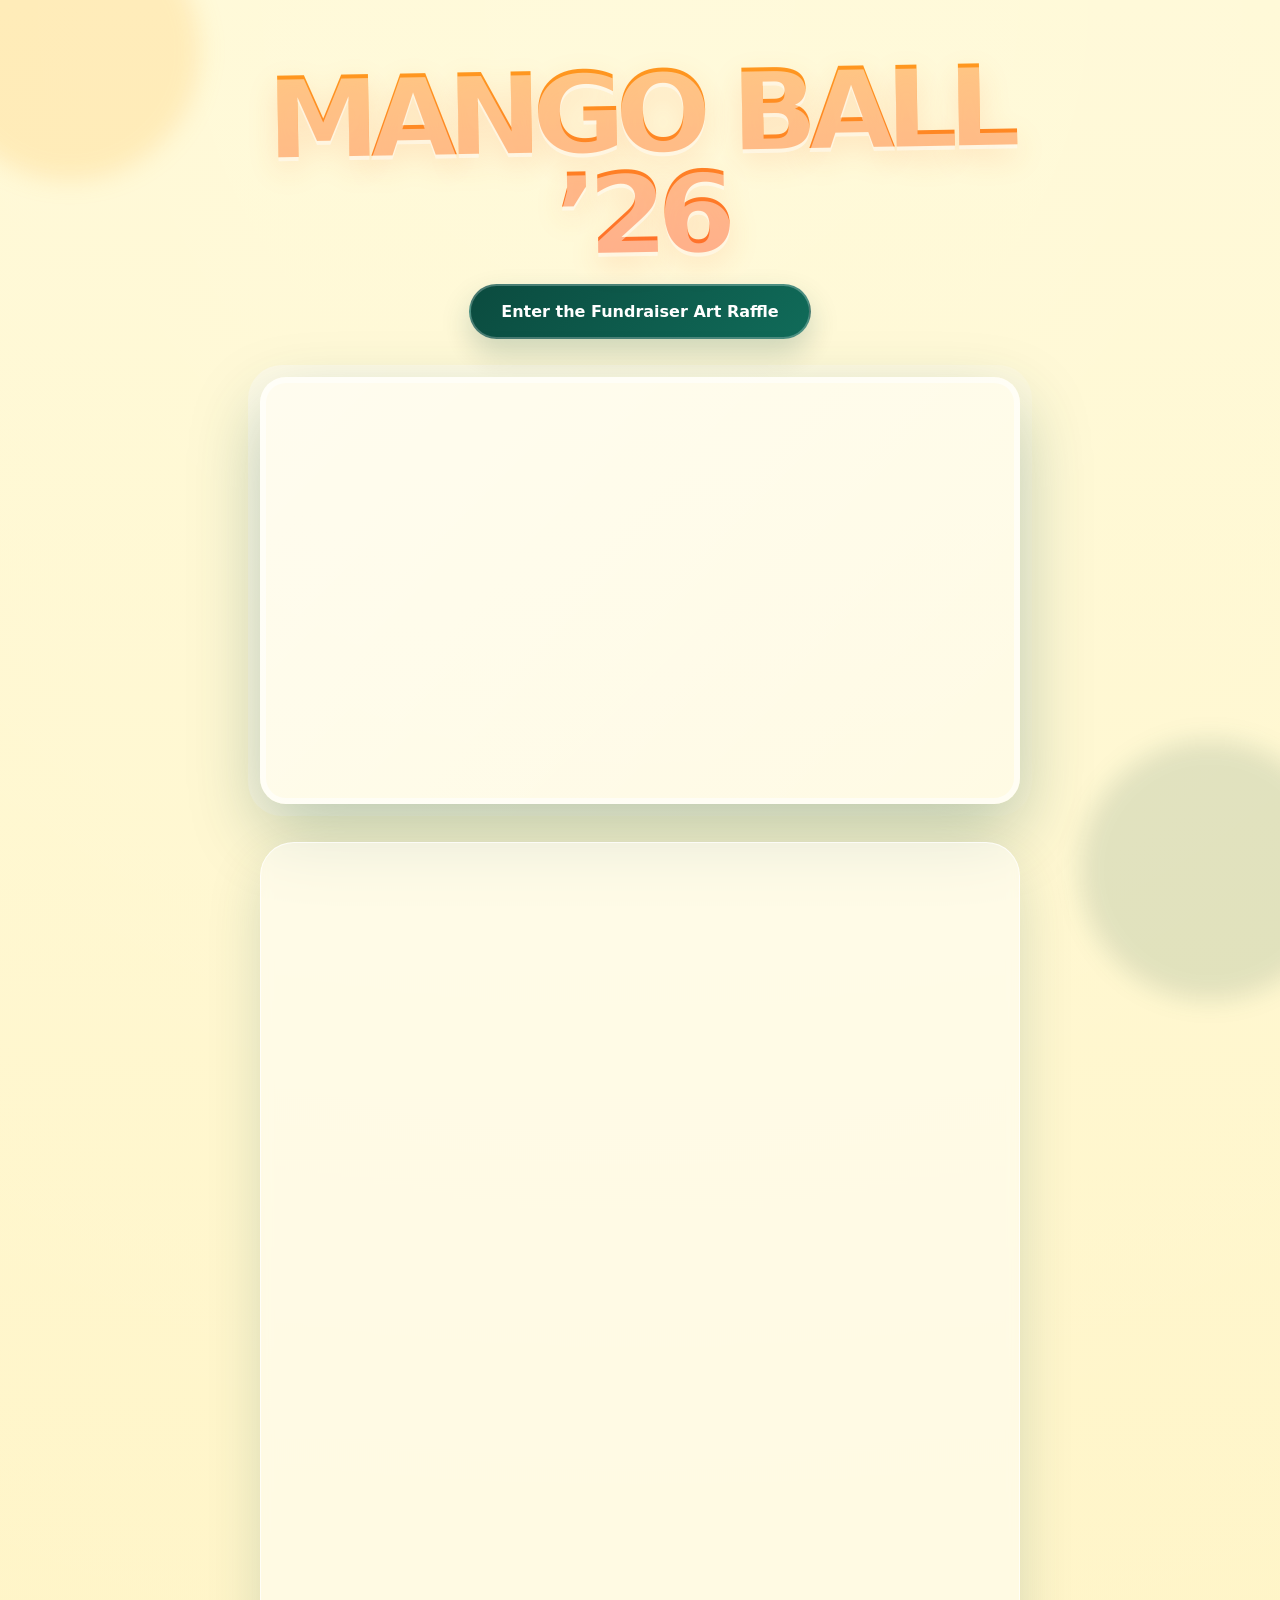
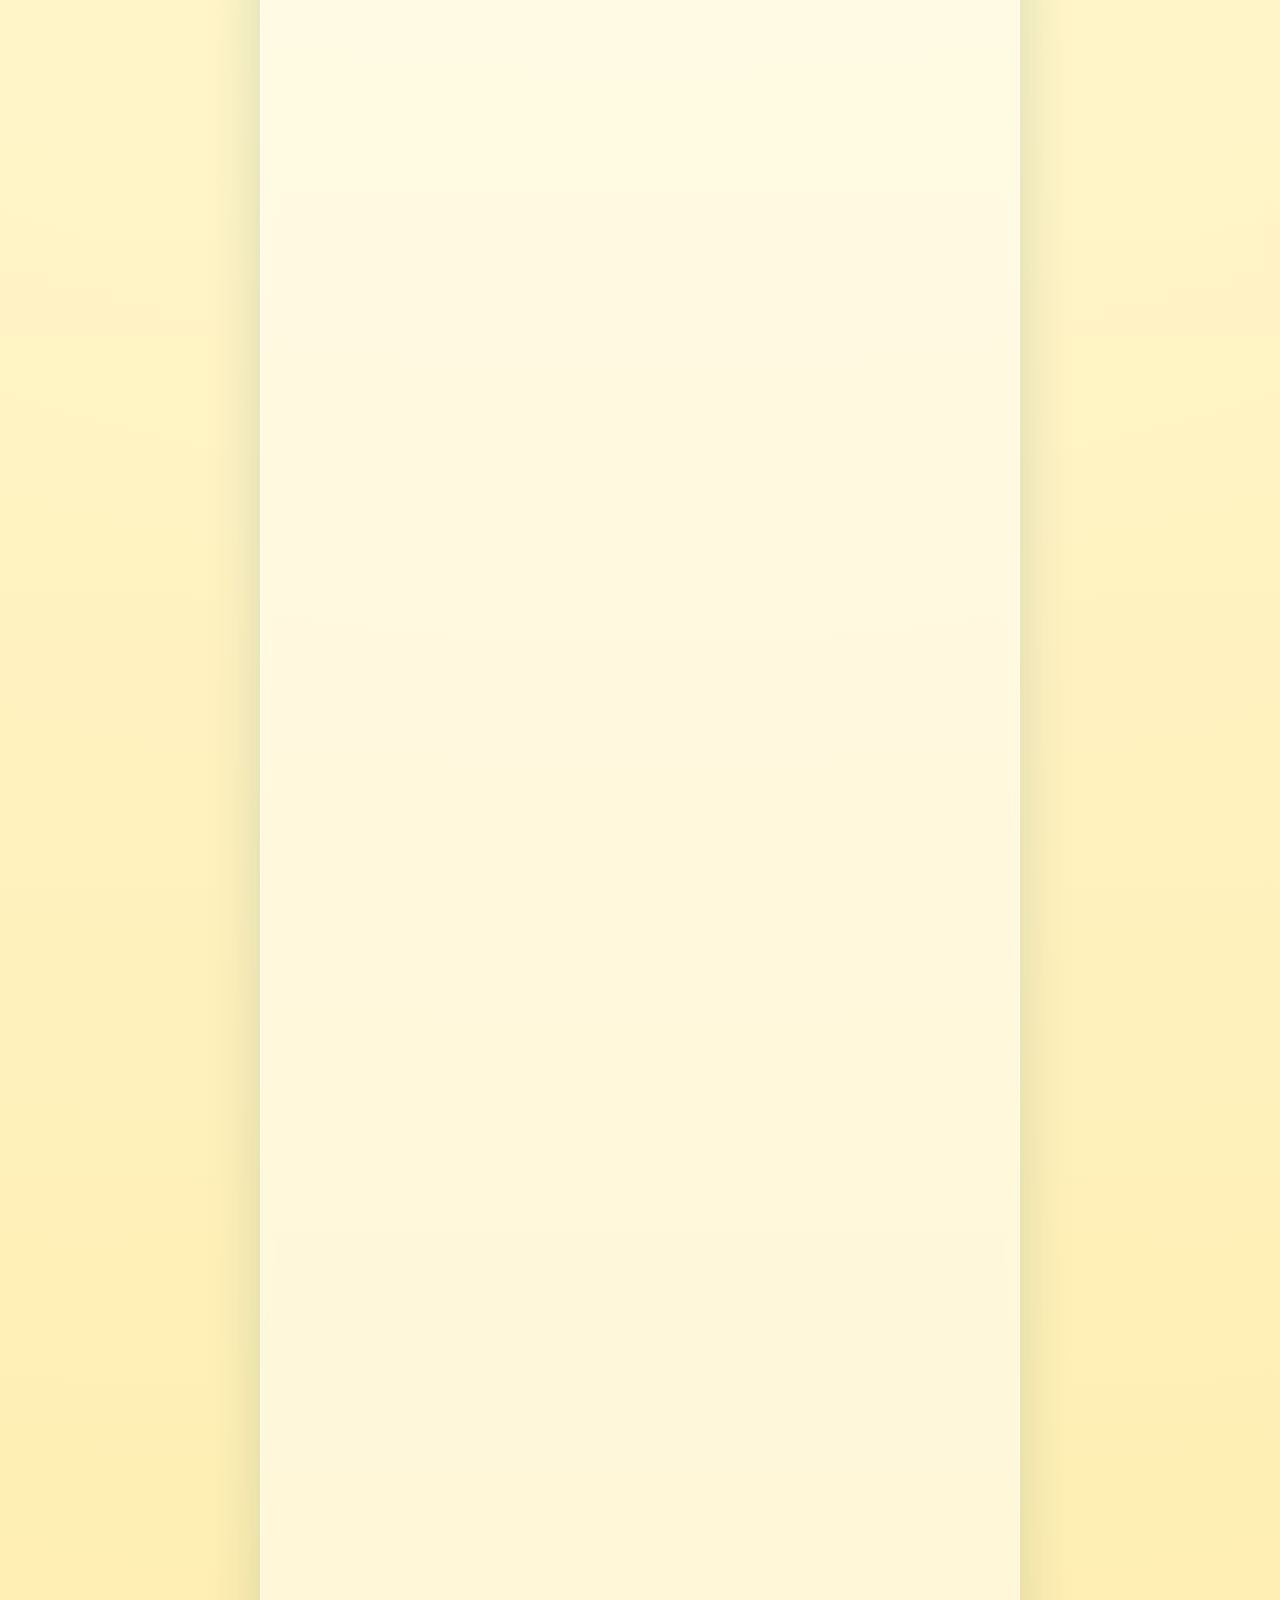
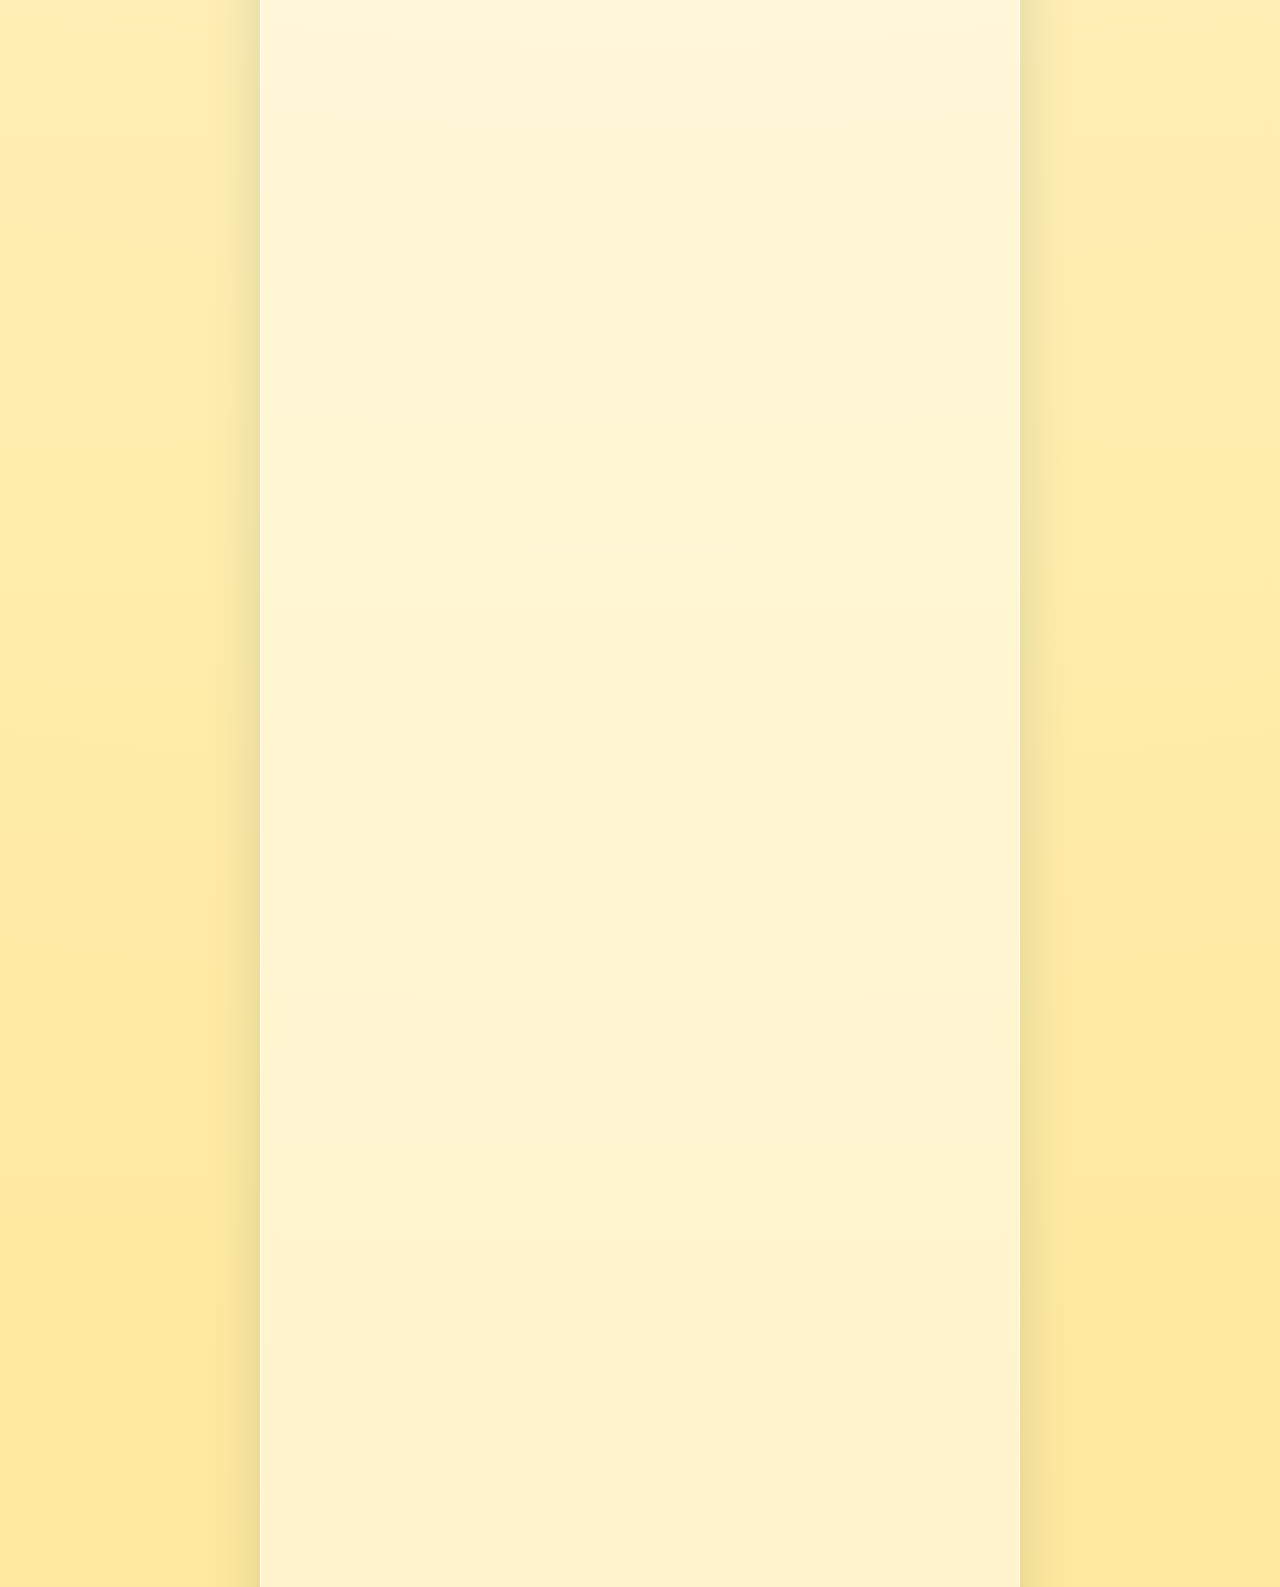
==== commit 6fa504e6: "Update index.html" ====
--- a/index.html
+++ b/index.html
@@ -5,10 +5,6 @@
   <meta name="viewport" content="width=device-width, initial-scale=1.0" />
 
   <title>Mango Ball 2026</title>
-  
-  <section class="top">
-    <h1>Mango Ball ’26</h1>
-  </section>
 
   <!-- Helps the YouTube embed connect a little faster -->
   <link rel="preconnect" href="https://www.youtube-nocookie.com" />
@@ -353,6 +349,14 @@
 
 <body>
   <main class="page">
+    
+    <section class="top">
+      <h1>Mango Ball ’26</h1>
+
+      <a class="button" href="https://www.zeffy.com/en-US/organizations/mango-ball">
+        Enter the Fundraiser Art Raffle
+      </a>
+    </section>
 
     <section class="video-section" aria-label="Mango Ball video">
       <div class="video-frame">
@@ -371,7 +375,7 @@
       <h2 id="credits-title">Credits</h2>
 
       <p class="credits-intro">
-        This year we had 70+ individuals and businesses help make Mango Ball Happen. Endless love and gratitude to everyone who helped, everyone who participated in the raffle, and everyone who came and danced with us.
+        This year we had 70+ individuals and businesses help make Mango Ball happen. Endless love and gratitude to everyone who helped, everyone who participated in the raffle, and everyone who came and danced with us.
       </p>
 
       <div class="credits-grid">
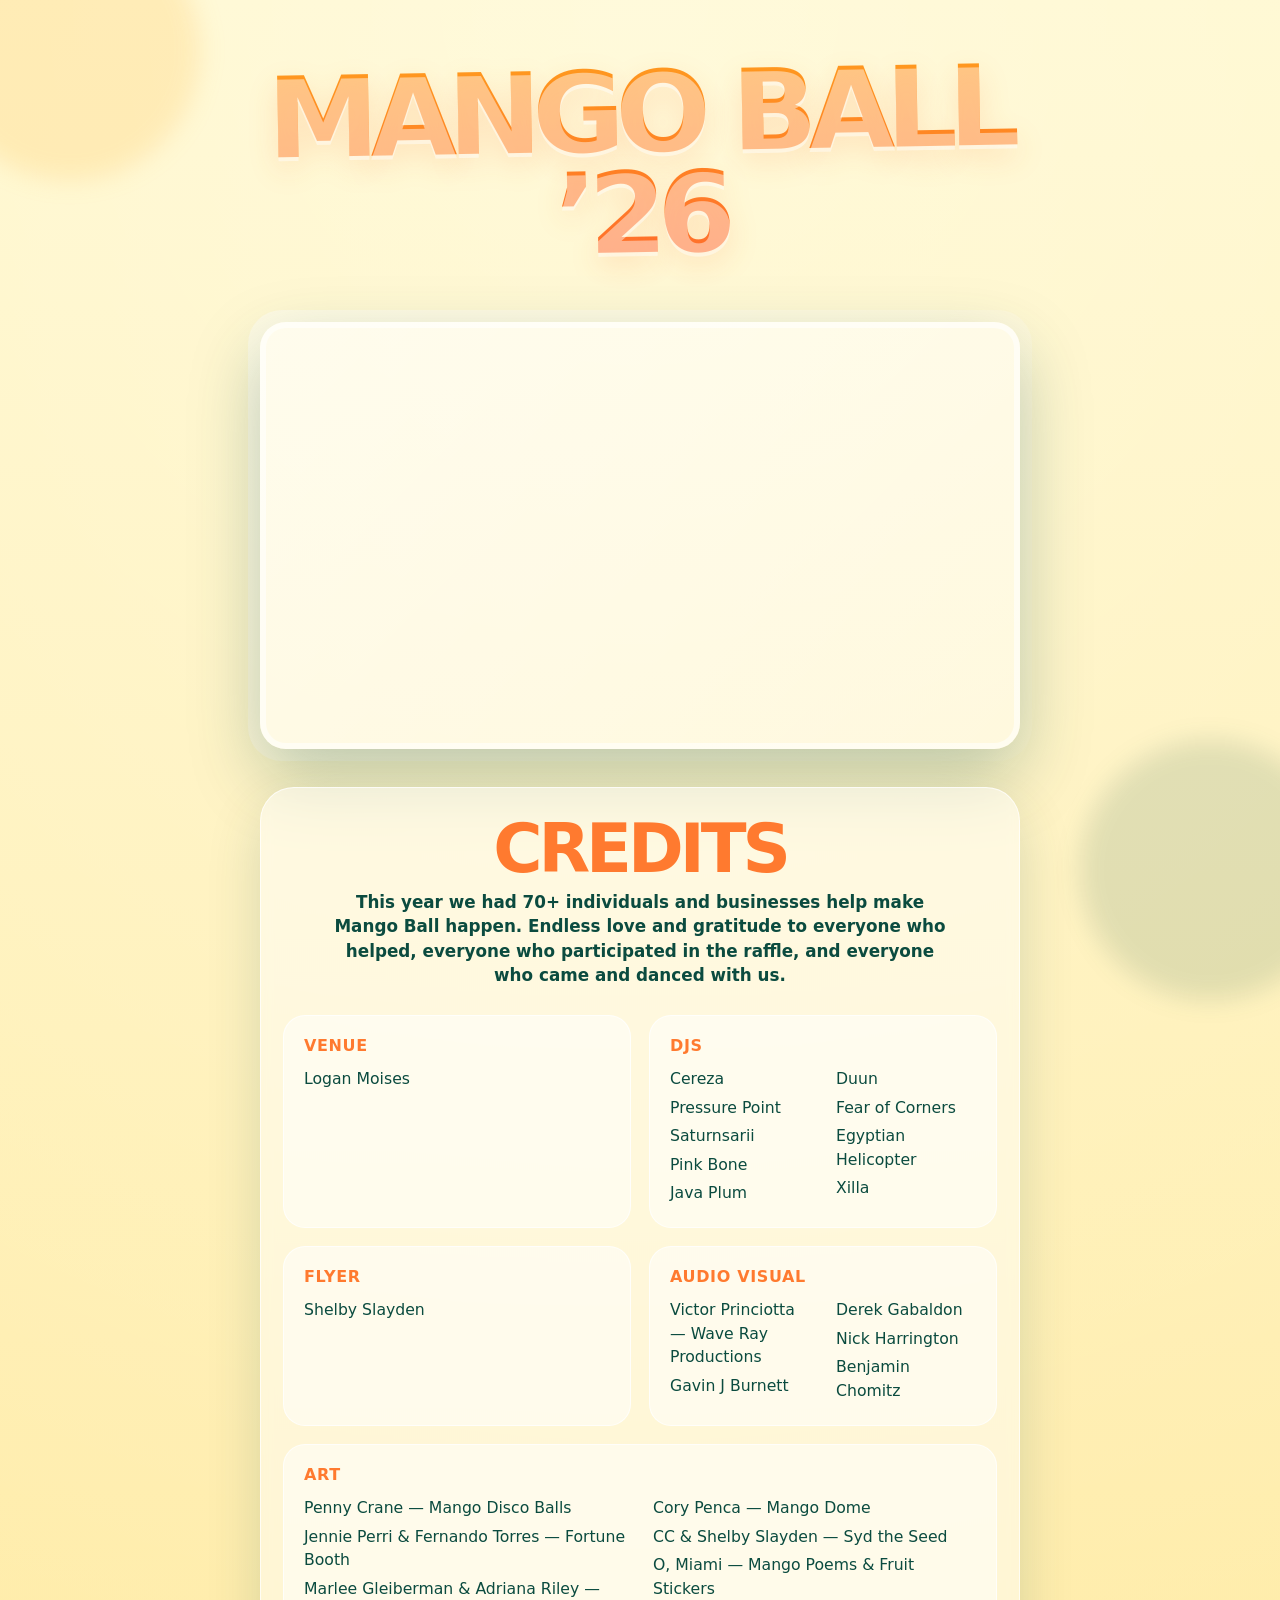
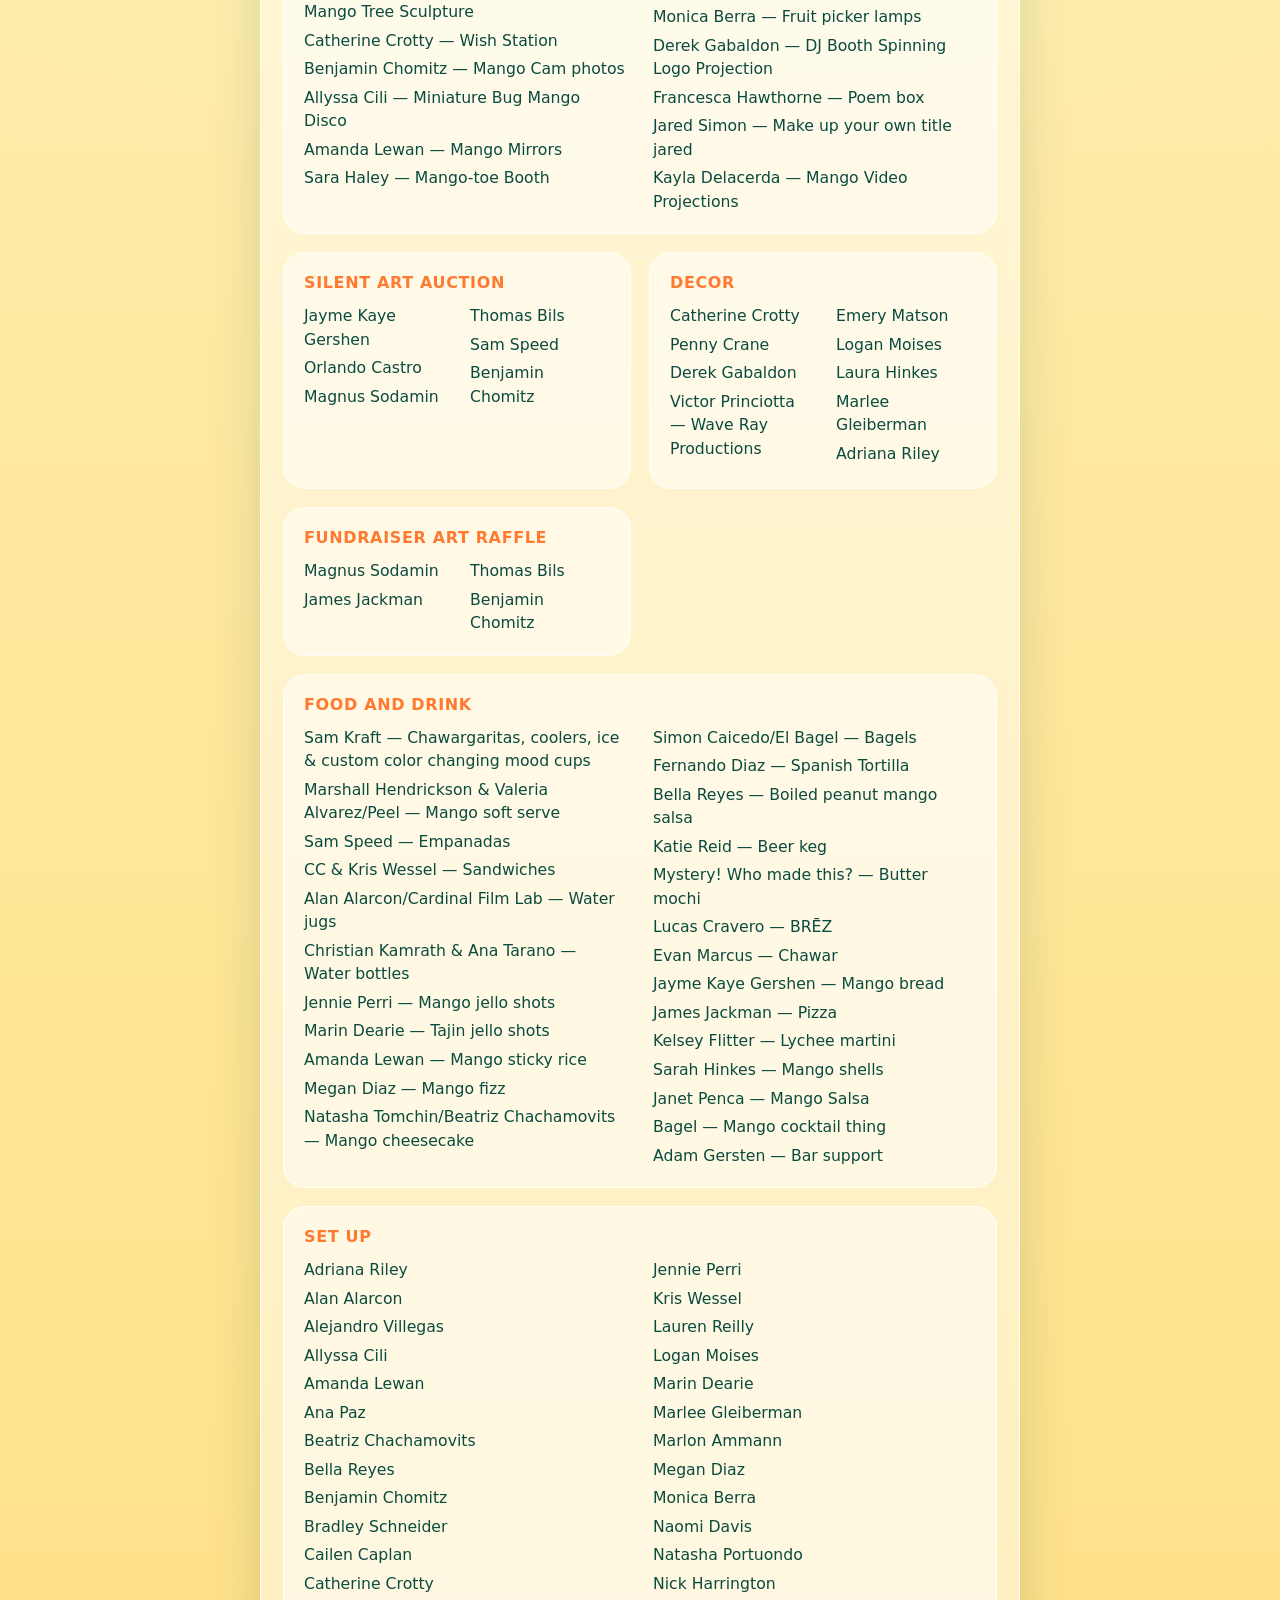
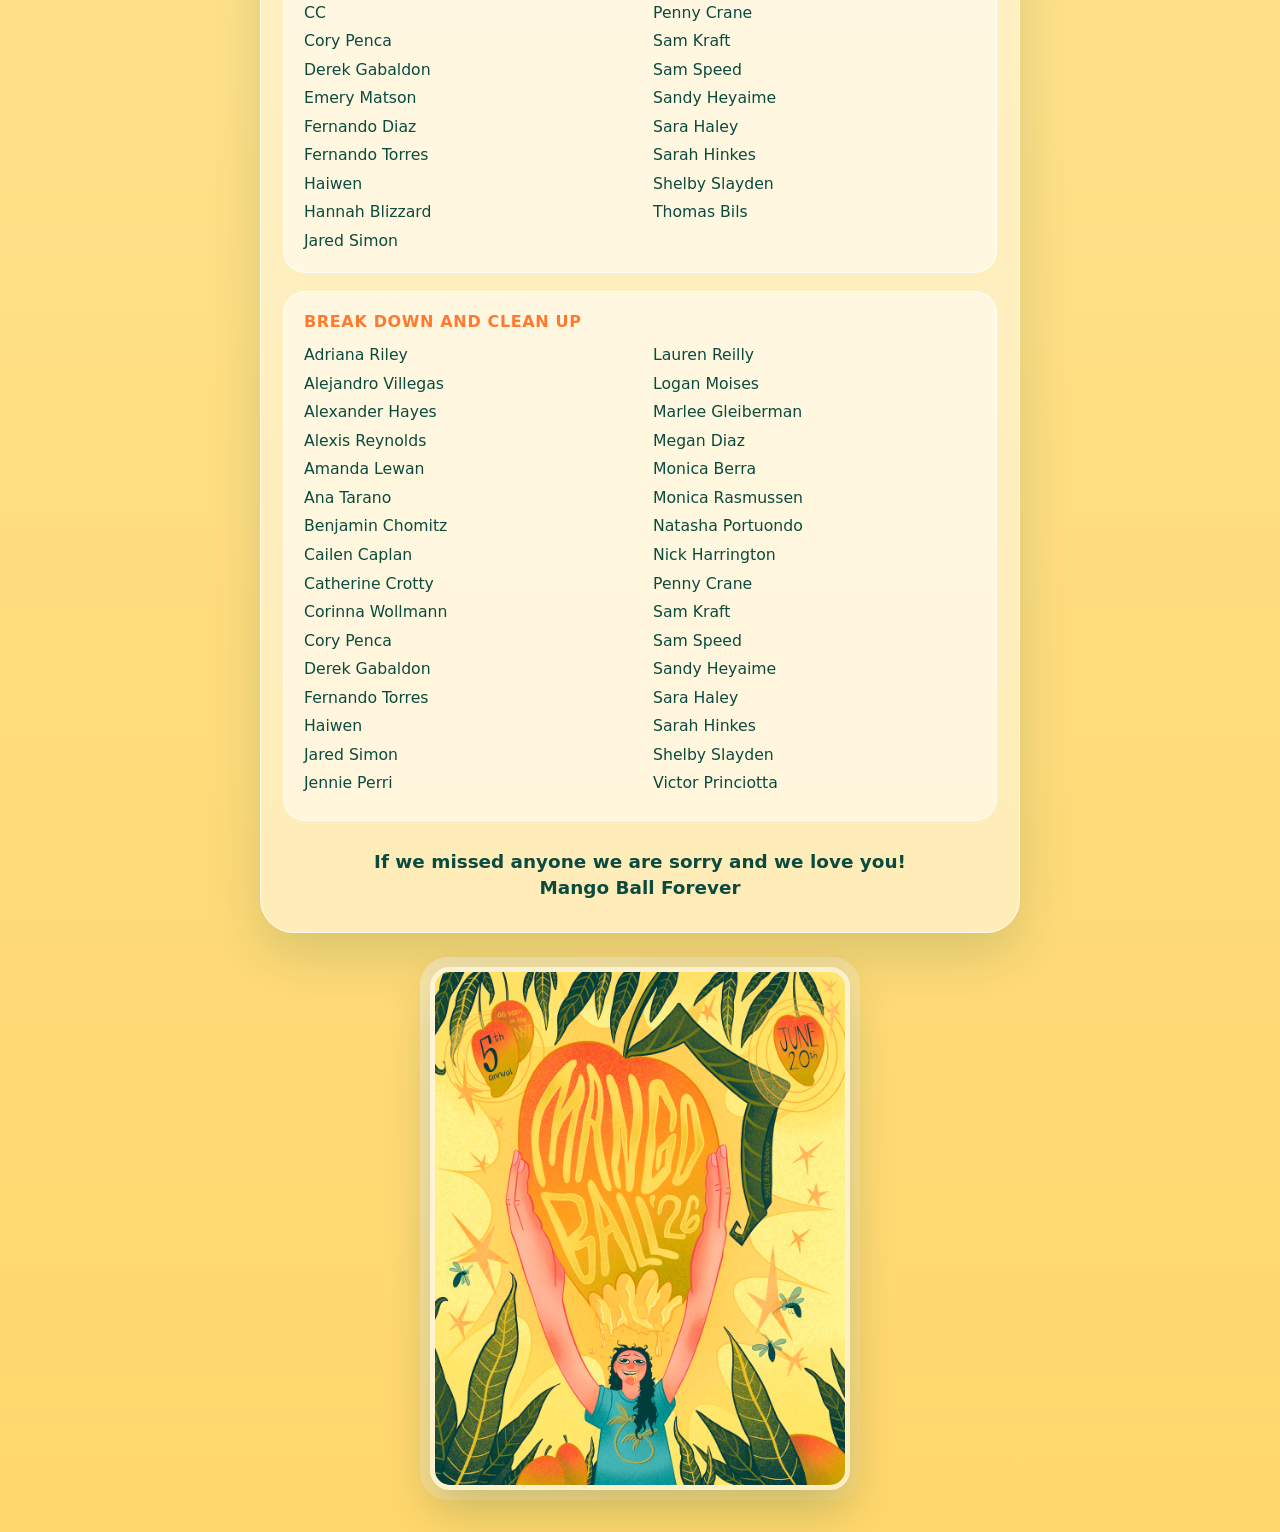
==== commit 34d12ed7: "Update index.html" ====
--- a/index.html
+++ b/index.html
@@ -353,9 +353,7 @@
     <section class="top">
       <h1>Mango Ball ’26</h1>
 
-      <a class="button" href="https://www.zeffy.com/en-US/organizations/mango-ball">
-        Enter the Fundraiser Art Raffle
-      </a>
+
     </section>
 
     <section class="video-section" aria-label="Mango Ball video">
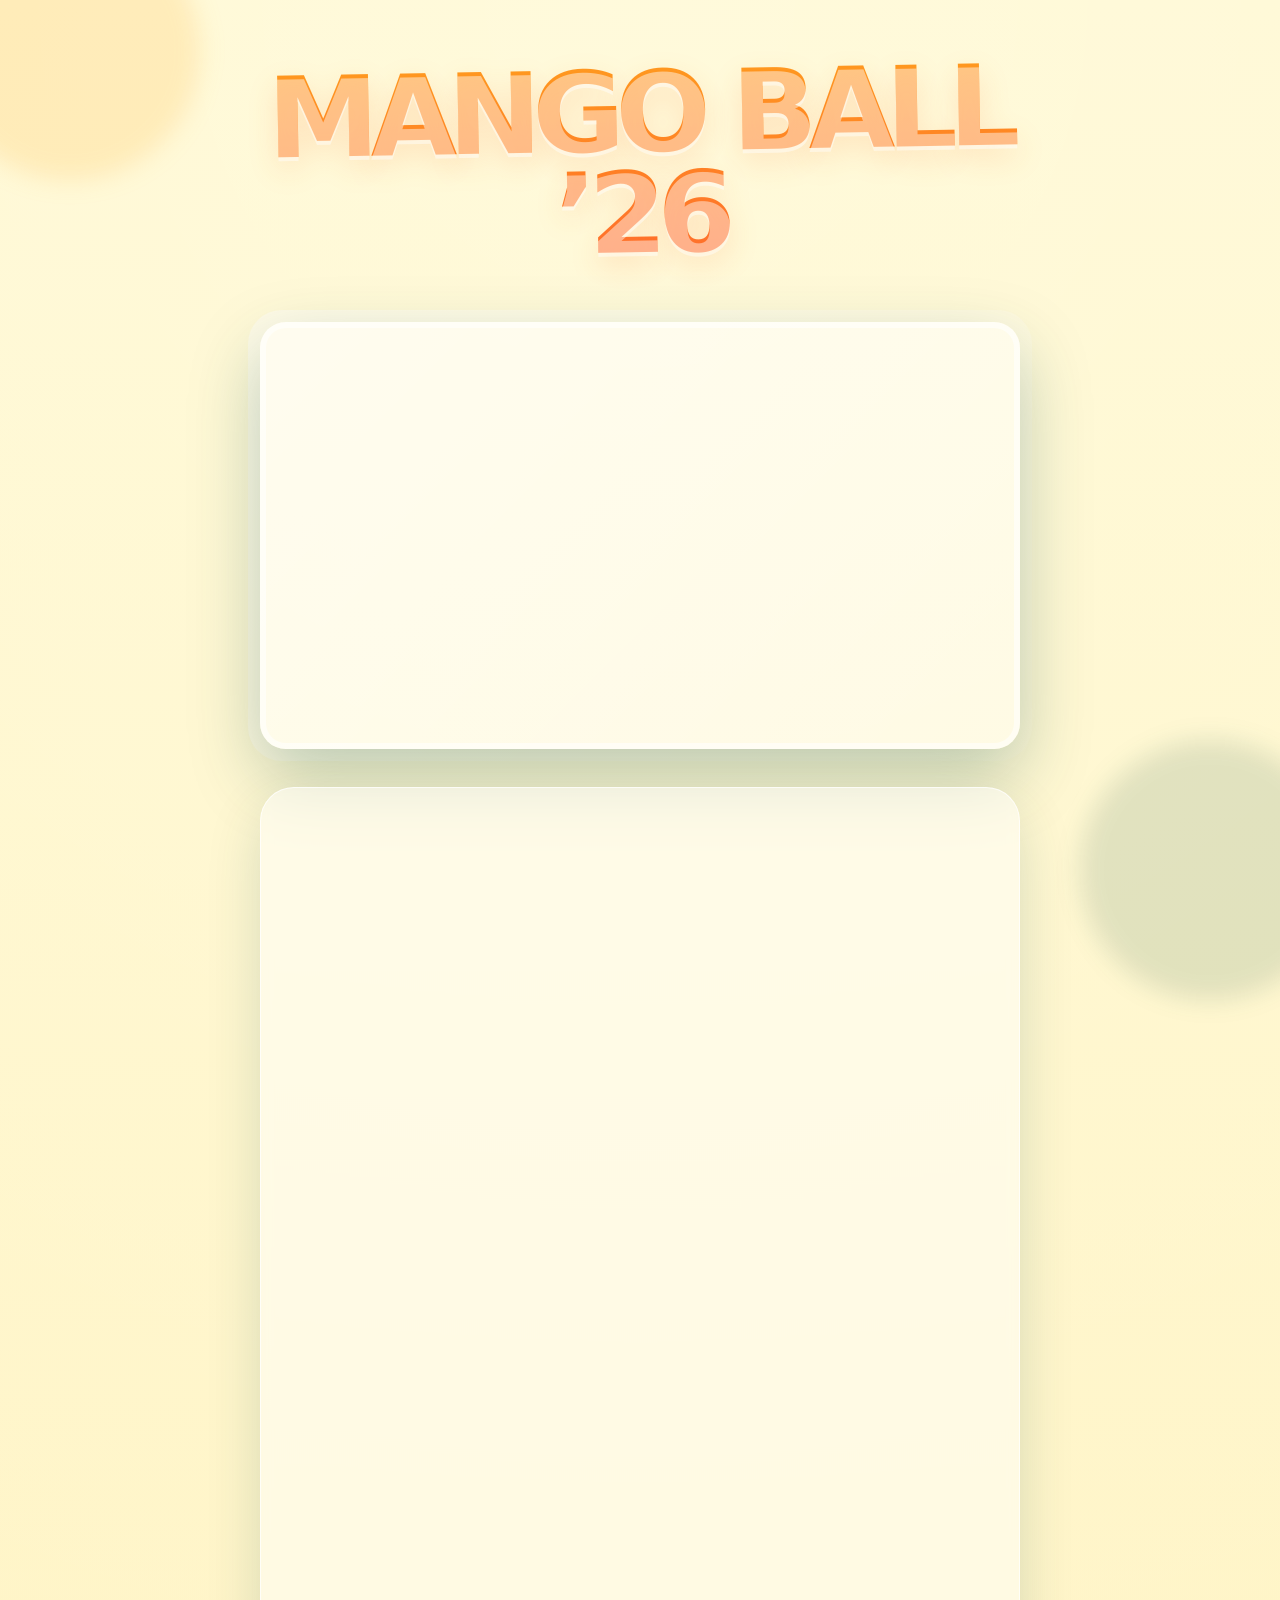
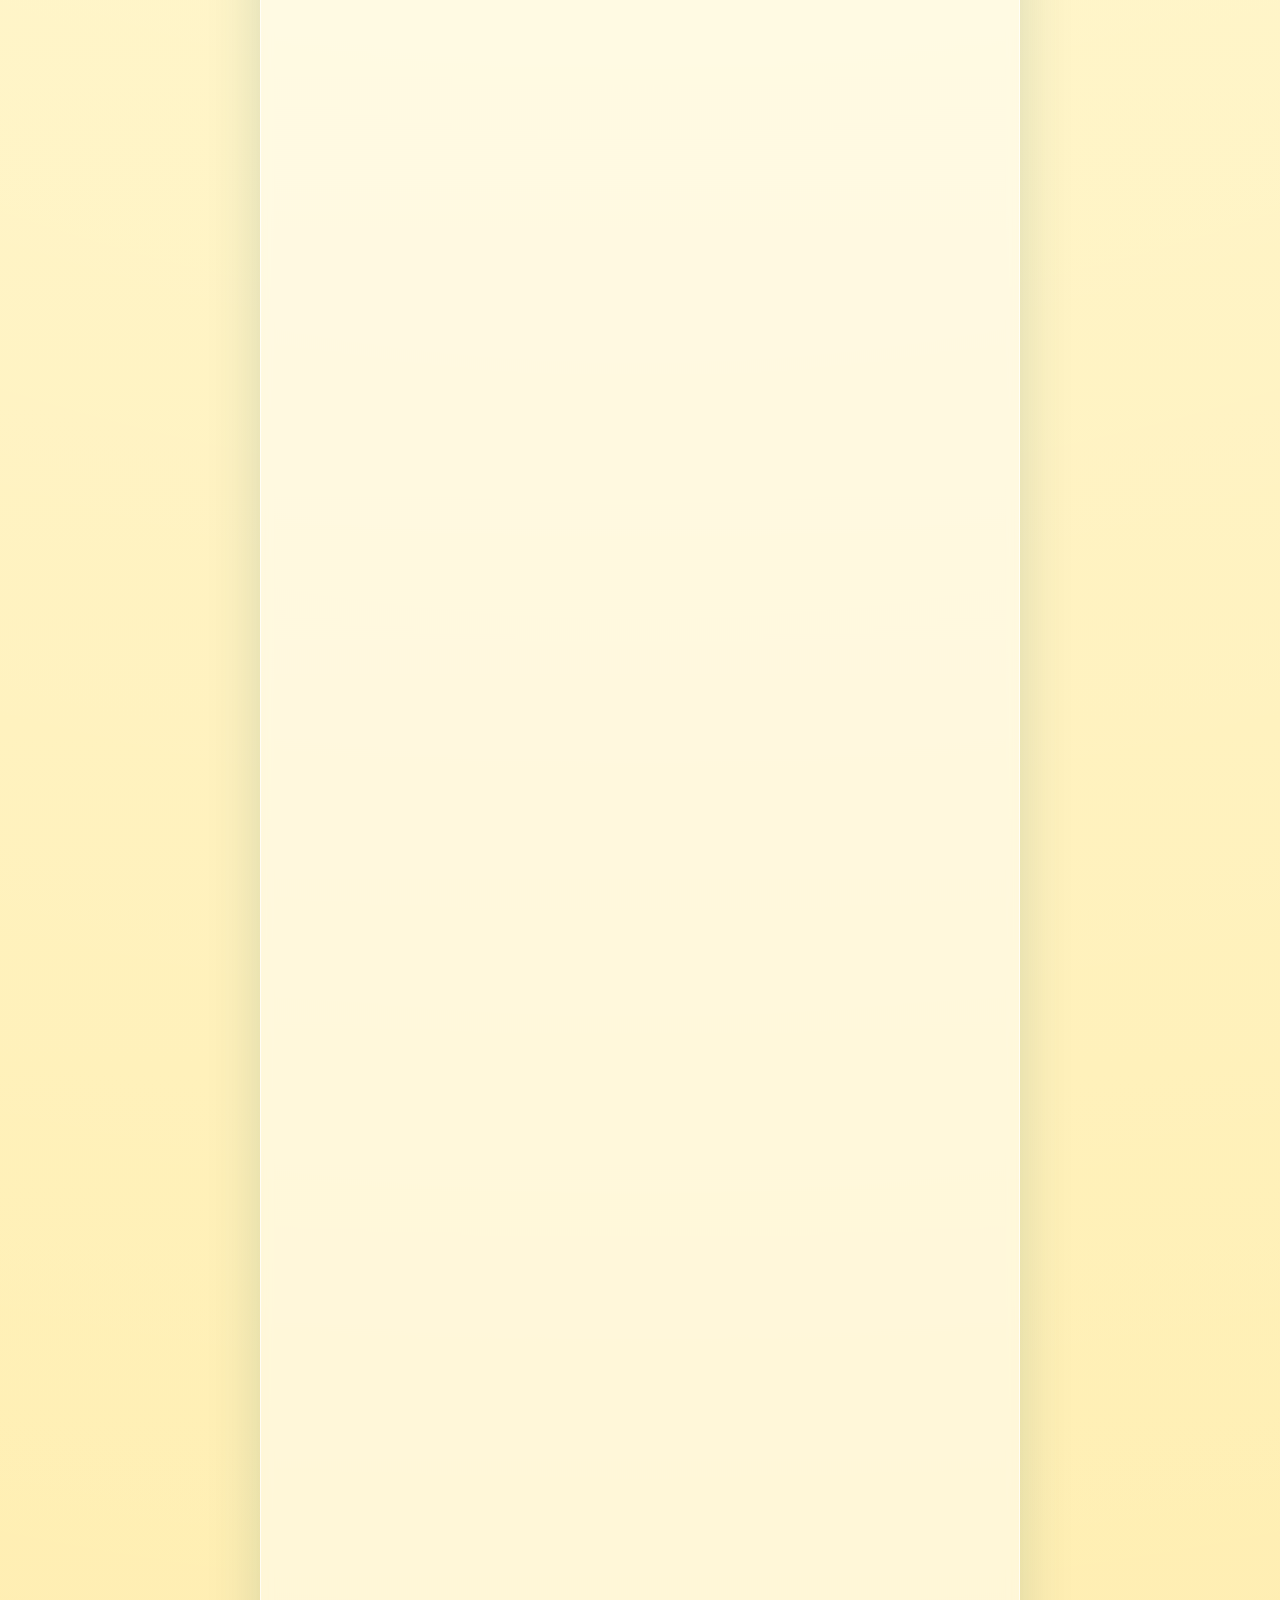
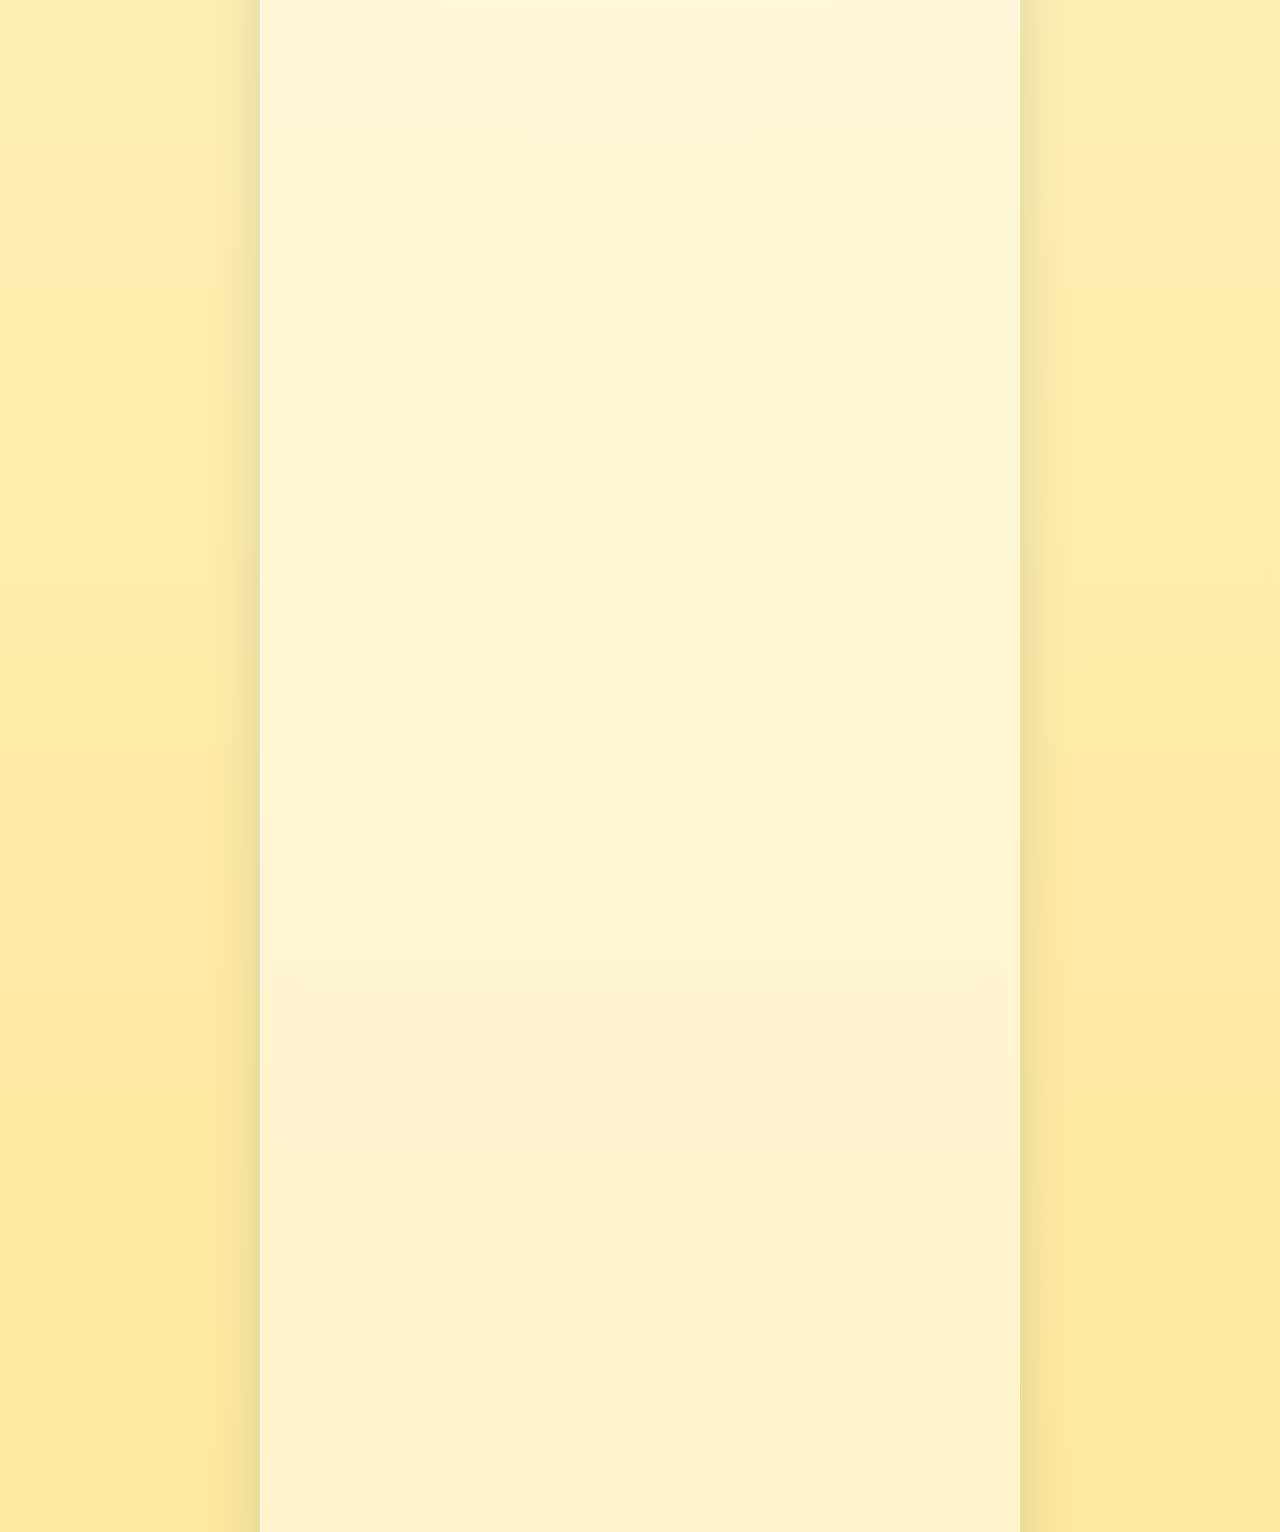
==== commit 0e389c80: "Update index.html" ====
--- a/index.html
+++ b/index.html
@@ -370,7 +370,7 @@
     </section>
 
     <section class="credits" aria-labelledby="credits-title">
-      <h2 id="credits-title">Credits</h2>
+      <h2 id="credits-title">Thank You</h2>
 
       <p class="credits-intro">
         This year we had 70+ individuals and businesses help make Mango Ball happen. Endless love and gratitude to everyone who helped, everyone who participated in the raffle, and everyone who came and danced with us.
